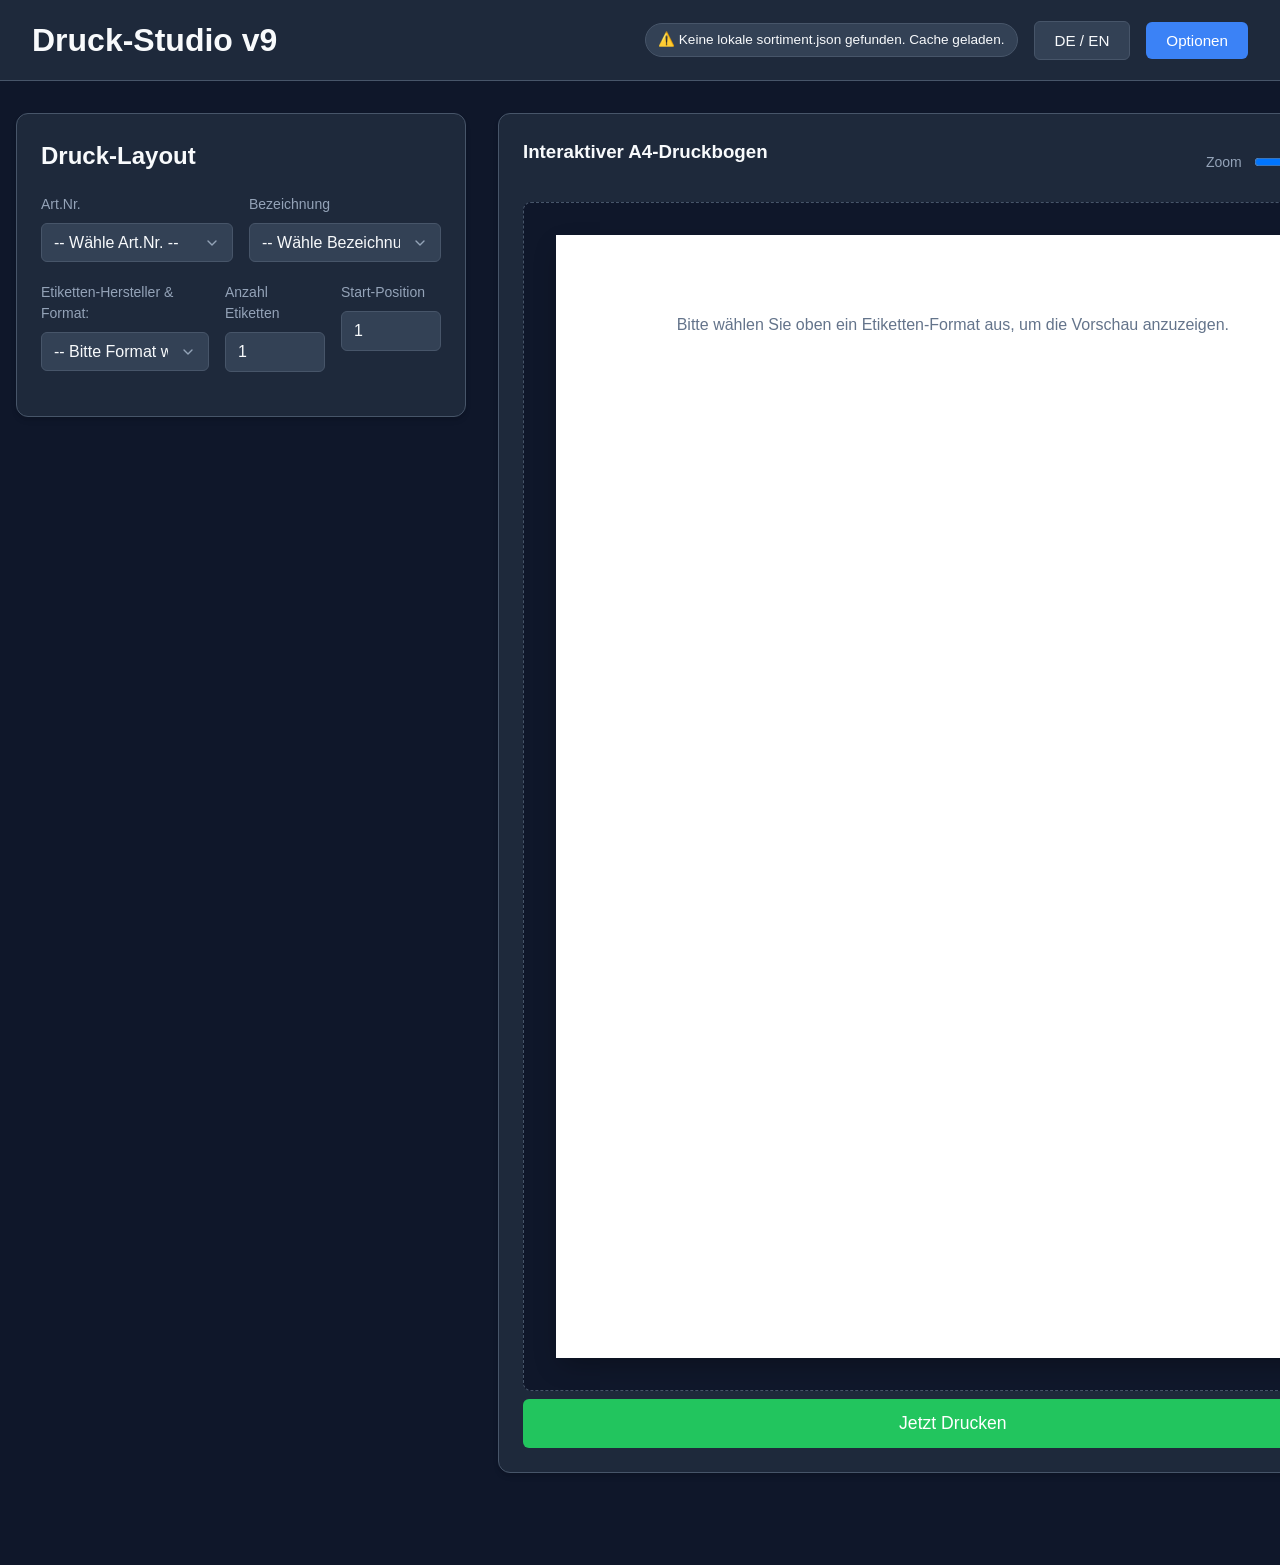
==== index.html @ b7577276 "feat: update API endpoint comments for clarity and adjust product URL construction" ====
<!DOCTYPE html>
<html lang="de">
<head>
    <meta charset="UTF-8">
    <meta name="viewport" content="width=device-width, initial-scale=1.0">
    <title data-i18n="studioV9"></title>
    <link rel="stylesheet" href="styles.css">
    <link rel="manifest" href="manifest.json">
    <meta name="theme-color" content="#1e293b">
    <link rel="icon" type="image/png" sizes="192x192" href="images/web-app-manifest-192x192.png">
    <link rel="apple-touch-icon" href="images/apple-touch-icon.png">
</head>
<body>

    <header class="app-header">
        <div class="header-container">
            <h1 data-i18n="studioV9"></h1>
            <div class="header-actions">
                <span id="network-status-badge" class="status-badge">⏳ Verbinde...</span>
                <button id="language-toggle" class="btn-secondary">DE / EN</button>
                <button id="btn-options-modal" class="btn-primary" data-i18n="options">Optionen</button>
            </div>
        </div>
    </header>

    <main class="workspace-container">
        
        <section class="selection-panel card">
            <h2 data-i18n="printLayout">Druck-Layout</h2>
            <div class="form-group-row">
                <div class="form-group">
                    <label for="select-artnr" data-i18n="artNr">Art.Nr.</label>
                    <select id="select-artnr" class="form-control">
                        <option data-i18n="netLoading">⏳ Verbinde...</option>
                    </select>
                </div>
                <div class="form-group">
                    <label for="select-bezeichnung" data-i18n="bezeichnung">Bezeichnung</label>
                    <select id="select-bezeichnung" class="form-control">
                        <option data-i18n="netLoading">⏳ Verbinde...</option>
                    </select>
                </div>
            </div>
            
            <div class="form-group-row adjustments">
                <div class="form-group">
                    <label for="select-format" data-i18n="lblFormat">Etiketten-Hersteller & Format:</label>
                    <select id="select-format" class="form-control">
                        <option value="" data-i18n="selectFormatPrompt">-- Bitte Format wählen --</option>
                        <option value="4473">HERMA 4473 (70 x 36 mm)</option>
                        <option value="4428">HERMA 4428 (105 x 68 mm)</option>
                        <option value="4276">HERMA 4276 (99,1 x 42,3 mm)</option>
                        <option value="5077">HERMA 5077 (99,1 x 67,7 mm)</option>
                        <option value="4459">HERMA 4459 (70 x 16,9 mm)</option>
                        <option value="4456">HERMA 4456 (70 x 29,7 mm)</option>
                        <option value="8645">HERMA 8645 (105 x 74 mm)</option>
                    </select>
                </div>
                <div class="form-group compact">
                    <label for="input-count" data-i18n="lblCount">Anzahl Etiketten</label>
                    <input type="number" id="input-count" class="form-control" value="1" min="1">
                </div>
                <div class="form-group compact">
                    <label for="input-startpos" data-i18n="lblStartPos">Start-Position</label>
                    <input type="number" id="input-startpos" class="form-control" value="1" min="1">
                </div>
            </div>
        </section>

        <section class="preview-panel card">
            <div class="panel-header">
                <h3 data-i18n="modal2Title">Interaktiver A4-Druckbogen</h3>
                <div class="zoom-controls">
                    <span data-i18n="txtZoom">Zoom</span>
                    <input type="range" id="zoom-range" min="0.5" max="1.5" step="0.1" value="1">
                </div>
            </div>
            <div class="sheet-scroller">
                <div id="interactive-sheet-preview" class="a4-sheet-container"></div>
            </div>
            <button id="btn-print-trigger" class="btn-success btn-large" data-i18n="printNow">Jetzt Drucken</button>
        </section>
    </main>

    <div id="settings-modal" class="modal-overlay hidden">
        <div class="modal-content card animate-fade-in">
            <div class="modal-header">
                <h3 data-i18n="modal1Title">Druck- & Standorteinstellungen</h3>
                <button class="modal-close-trigger">&times;</button>
            </div>
            <div class="modal-body">
                
                <div class="tab-navigation">
                    <button class="tab-btn active" data-target="tab-worker" data-i18n="tabSelect">LAVU Service-Worker</button>
                    <button class="tab-btn" data-target="tab-database" data-i18n="tabManage">Datenbank verwalten</button>
                </div>

                <div id="tab-worker" class="tab-content-panel active">
                    <div class="form-group">
                        <label for="input-location-api" data-i18n="lblLocationsUrl">Locations API:</label>
                        <div class="input-append">
                            <input type="url" id="input-location-api" class="form-control" placeholder="https://...">
                            <button id="btn-update-locations" class="btn-primary" data-i18n="btnUpdateLocations">Aktualisieren</button>
                        </div>
                    </div>
                    <div class="form-group">
                        <label for="input-sortiment-api" data-i18n="lblUrl">Sortiment API:</label>
                        <div class="input-append">
                            <input type="url" id="input-sortiment-api" class="form-control" placeholder="https://...">
                            <button id="btn-update-sortiment" class="btn-primary" data-i18n="btnUpdate">Aktualisieren</button>
                        </div>
                    </div>
                </div>

                <div id="tab-database" class="tab-content-panel">
                    <div class="form-group-row">
                        <div class="form-group compact">
                            <label for="db-input-artnr" data-i18n="artNr">Art.Nr.:</label>
                            <input type="text" id="db-input-artnr" class="form-control">
                        </div>
                        <div class="form-group">
                            <label for="db-input-bez" data-i18n="lblDbBez">Bezeichnung:</label>
                            <input type="text" id="db-input-bez" class="form-control">
                        </div>
                        <div class="form-group compact">
                            <label for="db-input-suffix" data-i18n="lblDbSuffix">Gebinde / Suffix:</label>
                            <input type="text" id="db-input-suffix" class="form-control">
                        </div>
                    </div>
                    <div class="modal-action-row">
                        <button id="btn-db-save" class="btn-success" data-i18n="btnSave">💾 Ändern</button>
                        <button id="btn-db-add" class="btn-primary" data-i18n="btnAddNew">➕ Neu hinzufügen</button>
                    </div>
                    <hr class="divider">
                    <button id="btn-download-database" class="btn-secondary btn-full" data-i18n="btnDownloadJson">📥 Aktuelle Datenbank als JSON herunterladen</button>
                </div>

            </div>
            <div class="modal-footer">
                <button id="btn-settings-save-default" class="btn-secondary" data-i18n="btnSaveDefault">Standard sichern</button>
                <button id="btn-settings-done" class="btn-success modal-close-trigger" data-i18n="btnDone">Fertig</button>
            </div>
        </div>
    </div>

    <div id="pwa-install-banner" class="pwa-banner hidden">
        <div class="banner-text">
            <strong data-i18n="txtPwaTitle">Als App installieren</strong>
            <span data-i18n="txtPwaSub">Schnellerer Zugriff & Offline-Nutzung</span>
        </div>
        <button id="btn-pwa-install-trigger" class="btn-primary compact" data-i18n="btnPwaInstall">Installieren</button>
    </div>

    <script>
        if ('serviceWorker' in navigator) {
            window.addEventListener('load', () => {
                navigator.serviceWorker.register('sw.js')
                    .then(reg => console.log('ServiceWorker registered:', reg.scope))
                    .catch(err => console.warn('ServiceWorker error:', err));
            });
        }
    </script>
    <!-- 🔥 Cache-busting query string added to force reload -->
    <script src="scripts/script.js?v=20250720"></script>
</body>
</html>
---- styles.css ----
/* ==========================================================================
   LAVU OÖ - Label Studio v9
   Core Application Stylesheet & Print Layout Engine
   ========================================================================== */

/* --- Color System & Design Tokens --- */
:root {
    --bg-primary: #0f172a;
    --bg-secondary: #1e293b;
    --bg-card: #334155;
    --text-main: #f8fafc;
    --text-muted: #94a3b8;
    --accent-primary: #3b82f6;
    --accent-hover: #2563eb;
    --success-green: #22c55e;
    --success-hover: #16a34a;
    --warning-amber: #f59e0b;
    --border-color: #475569;
    --font-stack: -apple-system, BlinkMacSystemFont, "Segoe UI", Roboto, Helvetica, Arial, sans-serif;
}

/* --- Base Framework Resets --- */
* {
    box-sizing: border-box;
    margin: 0;
    padding: 0;
}

body {
    background-color: var(--bg-primary);
    color: var(--text-main);
    font-family: var(--font-stack);
    line-height: 1.5;
    padding-bottom: 60px; /* Space for the PWA Installer Banner */
}

/* --- Layout Architecture --- */
.app-header {
    background-color: var(--bg-secondary);
    border-bottom: 1px solid var(--border-color);
    padding: 1rem 2rem;
    position: sticky;
    top: 0;
    z-index: 100;
}

.header-container {
    max-width: 1400px;
    margin: 0 auto;
    display: flex;
    justify-content: space-between;
    align-items: center;
}

.header-actions {
    display: flex;
    align-items: center;
    gap: 1rem;
}

.workspace-container {
    max-width: 1400px;
    margin: 2rem auto;
    padding: 0 1rem;
    display: flex;
    flex-direction: column;
    gap: 2rem;
}

@media (min-width: 1024px) {
    .workspace-container {
        display: grid;
        grid-template-columns: 450px 1fr;
        align-items: start;
    }
}

.workspace-container > #btn-print-trigger { 
    grid-column: 1 / -1; 
}

/* --- Card Components & Form Controls --- */
.card {
    background-color: var(--bg-secondary);
    border: 1px solid var(--border-color);
    border-radius: 0.75rem;
    padding: 1.5rem;
    box-shadow: 0 4px 6px -1px rgba(0, 0, 0, 0.1), 0 2px 4px -1px rgba(0, 0, 0, 0.06);
}

h2, h3 {
    margin-bottom: 1.25rem;
    font-weight: 600;
}

.form-group-row {
    display: flex;
    gap: 1rem;
    margin-bottom: 1.25rem;
}

.form-group {
    display: flex;
    flex-direction: column;
    flex: 1;
    gap: 0.5rem;
}

.form-group.compact {
    flex: 0 0 100px;
}

label {
    font-size: 0.875rem;
    color: var(--text-muted);
    font-weight: 500;
}

.form-control {
    background-color: var(--bg-card);
    border: 1px solid var(--border-color);
    color: var(--text-main);
    border-radius: 0.375rem;
    padding: 0.625rem 0.75rem;
    font-size: 1rem;
    outline: none;
    transition: border-color 0.15s ease;
    width: 100%;
}

.form-control:focus {
    border-color: var(--accent-primary);
}

/* Custom Select Dropdown List Formatting Overrides */
select.form-control {
    appearance: none;
    -webkit-appearance: none;
    -moz-appearance: none;
    background-image: url("data:image/svg+xml;charset=UTF-8,%3csvg xmlns='http://www.w3.org/2000/svg' viewBox='0 0 24 24' fill='none' stroke='%2394a3b8' stroke-width='2' stroke-linecap='round' stroke-linejoin='round'%3e%3cpolyline points='6 9 12 15 18 9'%3e%3c/polyline%3e%3c/svg%3e");
    background-repeat: no-repeat;
    background-position: right 0.75rem center;
    background-size: 1rem;
    padding-right: 2.5rem;
    cursor: pointer;
}

select.form-control option {
    background-color: #1e293b;
    color: #f8fafc;
    padding: 0.5rem;
}

.input-append {
    display: flex;
    gap: 0.5rem;
}

/* --- UI Buttons & Diagnostics Badges --- */
.btn-primary, .btn-secondary, .btn-success {
    border: none;
    border-radius: 0.375rem;
    padding: 0.625rem 1.25rem;
    font-size: 0.95rem;
    font-weight: 500;
    cursor: pointer;
    transition: background-color 0.15s ease;
    white-space: nowrap;
}

.btn-primary { background-color: var(--accent-primary); color: white; }
.btn-primary:hover { background-color: var(--accent-hover); }

.btn-secondary { background-color: var(--bg-card); color: var(--text-main); border: 1px solid var(--border-color); }
.btn-secondary:hover { background-color: var(--border-color); }

.btn-success { background-color: var(--success-green); color: white; }
.btn-success:hover { background-color: var(--success-hover); }

.btn-large {
    width: 100%;
    padding: 0.875rem;
    font-size: 1.1rem;
    margin-top: 0.5rem;
}

.btn-full {
    width: 100%;
}

.status-badge {
    background-color: var(--bg-card);
    border: 1px solid var(--border-color);
    padding: 0.375rem 0.75rem;
    border-radius: 2rem;
    font-size: 0.85rem;
    font-weight: 500;
}

/* --- Interactive Print Sheet Preview Controls --- */
.panel-header {
    display: flex;
    justify-content: space-between;
    align-items: center;
    margin-bottom: 1rem;
}

.zoom-controls {
    display: flex;
    align-items: center;
    gap: 0.75rem;
    font-size: 0.875rem;
    color: var(--text-muted);
}

.sheet-scroller {
    overflow: auto;
    background-color: var(--bg-primary);
    border-radius: 0.5rem;
    padding: 2rem;
    display: flex;
    justify-content: center;
    align-items: start;
    min-height: 600px;
    border: 1px dashed var(--border-color);
}

/* --- Interactive Virtual Representation Grid Mapping --- */
.a4-sheet-container {
    background-color: white;
    color: #334155;
    box-shadow: 0 10px 25px -5px rgba(0, 0, 0, 0.3);
    transform-origin: top center;
    transition: transform 0.2s ease-out;
    width: 210mm;
    height: 297mm;
    padding: 10mm;
    display: grid;
    gap: 2mm;
    box-sizing: border-box;
}

/* Base interactive cell container properties */
.label-grid-cell {
    border: 1px dashed #475569;
    border-radius: 6px;
    display: flex;
    flex-direction: column;
    align-items: center;
    justify-content: center;
    font-size: 0.8rem;
    padding: 0.5rem;
    text-align: center;
    cursor: pointer;
    transition: all 0.15s cubic-bezier(0.4, 0, 0.2, 1);
    user-select: none;
    font-weight: 500;
    page-break-inside: avoid;
    break-inside: avoid;
}

/* STATE #1: Unselected / Skipped Exclusions (Vibrant Red) */
.label-grid-cell.state-neutral {
    background-color: #ee1111 !important;
    border-color: #b91c1c !important;
    color: #ffffff !important;
}
.label-grid-cell.state-neutral:hover {
    background-color: #dc2626 !important;
}

/* STATE #2: Active Print Zone Target Default / Ready (Slate Grey) */
.label-grid-cell.state-selected {
    background-color: #334155 !important;
    border-color: #475569 !important;
    color: #f8fafc !important;
}

/* STATE #3: Active Print Zone With Chosen Article (Emerald Green) */
.label-grid-cell.state-selected.has-article {
    background-color: #059669 !important;
    border-color: #10b981 !important;
    color: #ffffff !important;
    box-shadow: inset 0 0 0 1px rgba(255, 255, 255, 0.1);
}
.label-grid-cell.state-selected.has-article:hover {
    background-color: #047857 !important;
}
.label-grid-cell.state-selected .cell-desc {
    font-size: 0.7rem;
    opacity: 0.9;
}

/* --- Modals Config System Overlays --- */
.modal-overlay {
    position: fixed;
    top: 0; left: 0; right: 0; bottom: 0;
    background-color: rgba(15, 23, 42, 0.75);
    backdrop-filter: blur(4px);
    display: flex;
    justify-content: center;
    align-items: center;
    z-index: 1000;
    transition: opacity 0.2s ease;
}

.modal-overlay.hidden {
    display: none !important;
}

.modal-content {
    width: 90%;
    max-width: 600px;
    border-radius: 0.75rem;
    max-height: 90vh;
    overflow-y: auto;
    background-color: var(--bg-secondary);
    border: 1px solid var(--border-color);
    padding: 1.5rem;
}

.modal-header {
    display: flex;
    justify-content: space-between;
    align-items: center;
    margin-bottom: 1.5rem;
    border-bottom: 1px solid var(--border-color);
    padding-bottom: 1rem;
}

.modal-footer {
    display: flex;
    justify-content: flex-end;
    align-items: center;
    border-top: 1px solid var(--border-color);
    padding-top: 1rem;
    margin-top: 1.5rem;
}

.modal-close-trigger {
    background: none;
    border: none;
    color: var(--text-muted);
    font-size: 1.5rem;
    cursor: pointer;
}

.modal-close-trigger:hover {
    color: var(--text-main);
}

.tab-navigation {
    display: flex;
    border-bottom: 2px solid var(--border-color);
    margin-bottom: 1.5rem;
    gap: 0.5rem;
}

.tab-btn {
    background: none;
    border: none;
    color: var(--text-muted);
    padding: 0.5rem 1rem;
    font-size: 0.95rem;
    cursor: pointer;
    border-bottom: 2px solid transparent;
    margin-bottom: -2px;
}

.tab-btn.active {
    color: var(--accent-primary);
    border-bottom-color: var(--accent-primary);
    font-weight: 500;
}

.tab-content-panel {
    display: none;
}

.tab-content-panel.active {
    display: block;
}

.divider {
    border: 0;
    height: 1px;
    background: var(--border-color);
    margin: 1.5rem 0;
}

.modal-action-row {
    display: flex;
    justify-content: flex-end;
    gap: 1rem;
    margin-top: 1rem;
}

/* --- PWA System Application Utility Banners --- */
.pwa-banner {
    position: fixed;
    bottom: 1rem;
    left: 50%;
    transform: translateX(-50%);
    background-color: var(--bg-secondary);
    border: 1px solid var(--accent-primary);
    border-radius: 0.5rem;
    padding: 0.75rem 1.25rem;
    display: flex;
    align-items: center;
    justify-content: space-between;
    gap: 2rem;
    width: 90%;
    max-width: 500px;
    box-shadow: 0 10px 15px -3px rgba(0, 0, 0, 0.3);
    z-index: 999;
}

.pwa-banner.hidden {
    display: none !important;
}

.banner-text {
    display: flex;
    flex-direction: column;
}

.banner-text strong {
    font-size: 0.95rem;
}

.banner-text span {
    font-size: 0.8rem;
    color: var(--text-muted);
}

/* Helper Display states */
.hidden {
    display: none !important;
}

/* --- Animation Utilities --- */
.animate-fade-in {
    animation: fadeIn 0.2s cubic-bezier(0.16, 1, 0.3, 1);
}

@keyframes fadeIn {
    from { opacity: 0; transform: scale(0.96); }
    to { opacity: 1; transform: scale(1); }
}

/* ==========================================================================
   Print Overrides (Calculations Engine Context Mapping for A4 Outputs)
   ========================================================================== */
@media print {
    /* 1. Force strict A4 physical margins and eliminate browser headers/footers */
    @page {
        size: A4 portrait;
        margin: 0 !important;
    }

    /* 2. Hide all non-printable UI components entirely */
    .app-header, .selection-panel, .panel-header, .modal-overlay, 
    .pwa-banner, .zoom-controls, #btn-print-trigger, #controls {
        display: none !important;
    }
    
    /* 3. Reset structural containers to eliminate offsets, margins, and flex/grid alignment */
    html, body {
        background-color: white !important;
        color: #000000 !important;
        padding: 0 !important;
        margin: 0 !important;
        width: 210mm !important;
        height: 297mm !important;
        display: block !important;
        overflow: hidden !important;
    }
    
    /* 4. Strip layout wrappers so the sheet prints starting from the absolute top-left (0,0) */
    .workspace-container, .preview-panel, .sheet-scroller {
        display: block !important;
        position: static !important;
        margin: 0 !important;
        padding: 0 !important;
        border: none !important;
        background: transparent !important;
        width: 210mm !important;
        height: 297mm !important;
        box-shadow: none !important;
    }

    /* 5. Clean up sheet presentation bounds, eliminating screen drop-shadows */
    .a4-sheet-container {
        transform: none !important;
        box-shadow: none !important;
        margin: 0 !important;
        position: absolute !important;
        top: 0 !important;
        left: 0 !important;
        width: 210mm !important;
        height: 297mm !important;
        page-break-inside: avoid !important;
        page-break-after: avoid !important;
        padding: 10mm !important;
    }

    /* 6. Clean high-contrast borders for printing labels */
    .label-grid-cell {
        border: 1px solid #cbd5e1 !important;
        background-color: transparent !important;
        color: #000000 !important;
        page-break-inside: avoid !important;
        break-inside: avoid !important;
    }

    .label-grid-cell.state-neutral {
        background: transparent !important;
        color: transparent !important;
        border: none !important;
    }
}
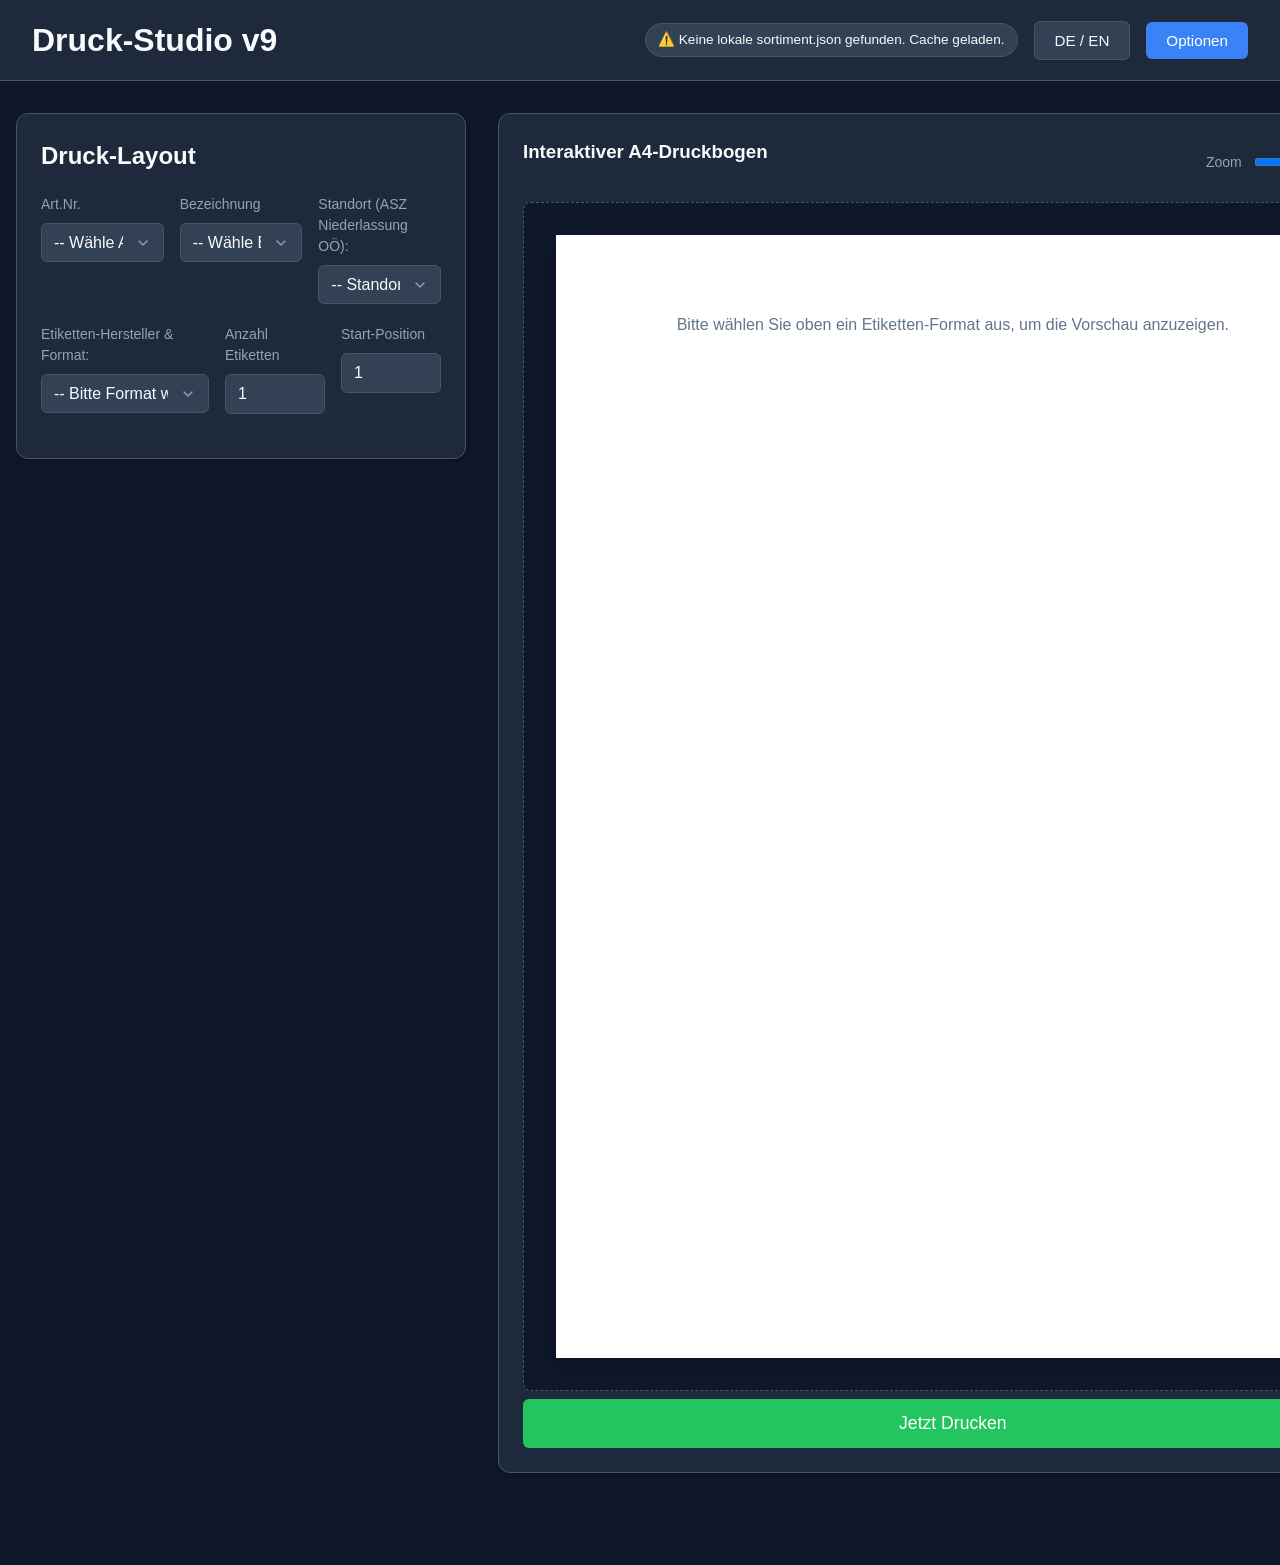
==== commit 997500c8: "feat: add location dropdown and implement fallback logic for locations data" ====
--- a/index.html
+++ b/index.html
@@ -38,6 +38,13 @@
                     <label for="select-bezeichnung" data-i18n="bezeichnung">Bezeichnung</label>
                     <select id="select-bezeichnung" class="form-control">
                         <option data-i18n="netLoading">⏳ Verbinde...</option>
+                    </select>
+                </div>
+                <!-- NEW: Location dropdown -->
+                <div class="form-group">
+                    <label for="select-location" data-i18n="lblLocation">Standort</label>
+                    <select id="select-location" class="form-control">
+                        <option value="">-- Standort wählen --</option>
                     </select>
                 </div>
             </div>
@@ -160,7 +167,7 @@
             });
         }
     </script>
-    <!-- 🔥 Cache-busting query string added to force reload -->
+    <!-- Cache-busting query string -->
     <script src="scripts/script.js?v=20250720"></script>
 </body>
 </html>
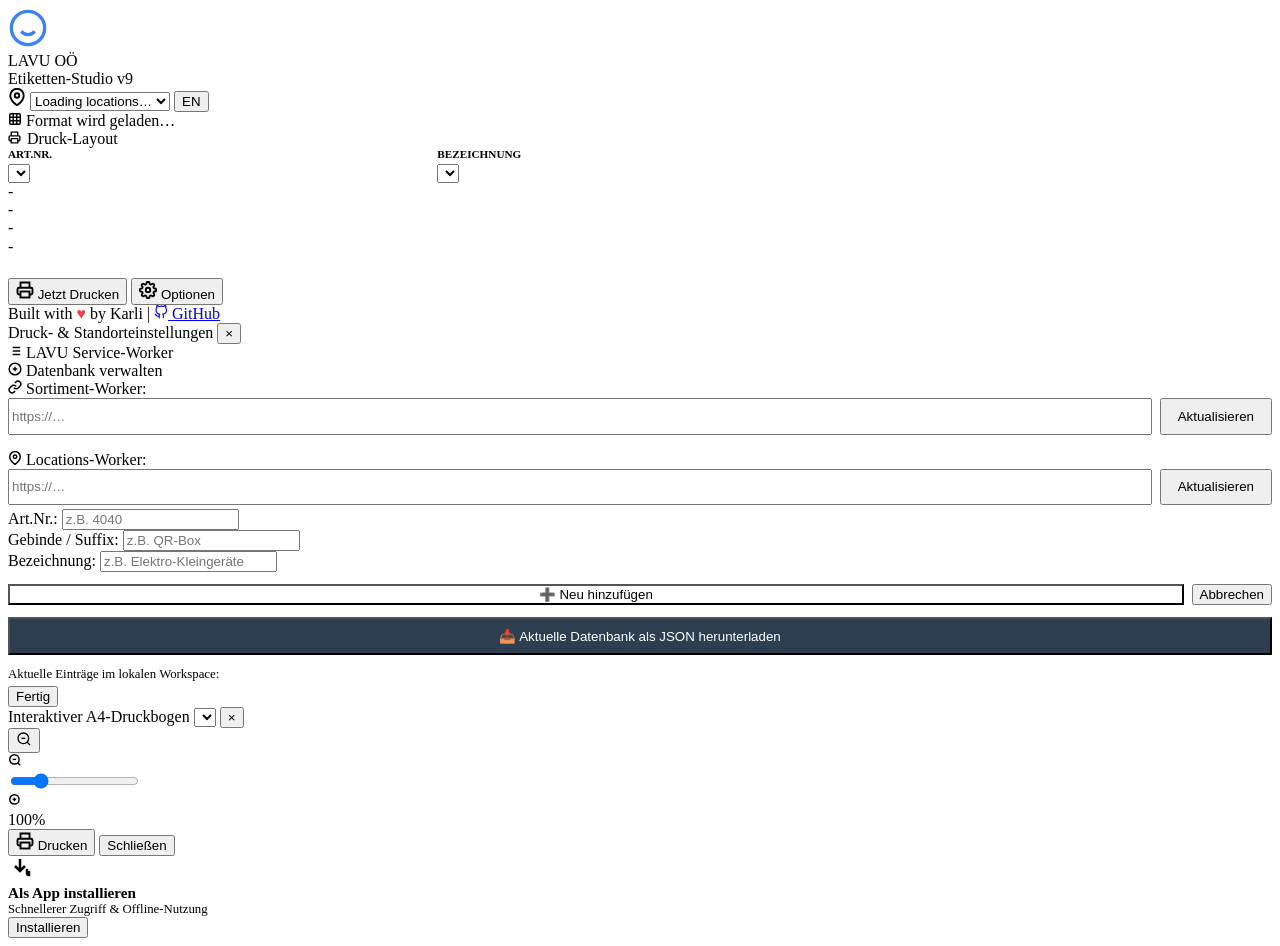
==== commit 492f144d: "feat: update index.html with new layout structure and improved accessibility features" ====
--- a/index.html
+++ b/index.html
@@ -1,173 +1,336 @@
 <!DOCTYPE html>
 <html lang="de">
 <head>
-    <meta charset="UTF-8">
-    <meta name="viewport" content="width=device-width, initial-scale=1.0">
-    <title data-i18n="studioV9"></title>
-    <link rel="stylesheet" href="styles.css">
-    <link rel="manifest" href="manifest.json">
-    <meta name="theme-color" content="#1e293b">
-    <link rel="icon" type="image/png" sizes="192x192" href="images/web-app-manifest-192x192.png">
-    <link rel="apple-touch-icon" href="images/apple-touch-icon.png">
+    <meta charset="UTF-8" />
+    <meta name="viewport" content="width=device-width, initial-scale=1.0" />
+    <meta name="theme-color" content="#0f172a" />
+    <title>LAVU OÖ - Label Studio v9</title>
+    <base href="/label-studio/">
+    <link rel="stylesheet" href="assets/css/styles.css" />
+    <link class="icon" type="image/svg+xml" href="assets/icons/favicon.svg" />
+    <link rel="manifest" href="manifest.json" />
+    <link rel="canonical" href="https://lavu-ooe.github.io/label-studio/">
 </head>
 <body>
 
-    <header class="app-header">
-        <div class="header-container">
-            <h1 data-i18n="studioV9"></h1>
-            <div class="header-actions">
-                <span id="network-status-badge" class="status-badge">⏳ Verbinde...</span>
-                <button id="language-toggle" class="btn-secondary">DE / EN</button>
-                <button id="btn-options-modal" class="btn-primary" data-i18n="options">Optionen</button>
-            </div>
-        </div>
-    </header>
-
-    <main class="workspace-container">
-        
-        <section class="selection-panel card">
-            <h2 data-i18n="printLayout">Druck-Layout</h2>
-            <div class="form-group-row">
-                <div class="form-group">
-                    <label for="select-artnr" data-i18n="artNr">Art.Nr.</label>
-                    <select id="select-artnr" class="form-control">
-                        <option data-i18n="netLoading">⏳ Verbinde...</option>
-                    </select>
-                </div>
-                <div class="form-group">
-                    <label for="select-bezeichnung" data-i18n="bezeichnung">Bezeichnung</label>
-                    <select id="select-bezeichnung" class="form-control">
-                        <option data-i18n="netLoading">⏳ Verbinde...</option>
-                    </select>
-                </div>
-                <!-- NEW: Location dropdown -->
-                <div class="form-group">
-                    <label for="select-location" data-i18n="lblLocation">Standort</label>
-                    <select id="select-location" class="form-control">
-                        <option value="">-- Standort wählen --</option>
-                    </select>
-                </div>
-            </div>
-            
-            <div class="form-group-row adjustments">
-                <div class="form-group">
-                    <label for="select-format" data-i18n="lblFormat">Etiketten-Hersteller & Format:</label>
-                    <select id="select-format" class="form-control">
-                        <option value="" data-i18n="selectFormatPrompt">-- Bitte Format wählen --</option>
-                        <option value="4473">HERMA 4473 (70 x 36 mm)</option>
-                        <option value="4428">HERMA 4428 (105 x 68 mm)</option>
-                        <option value="4276">HERMA 4276 (99,1 x 42,3 mm)</option>
-                        <option value="5077">HERMA 5077 (99,1 x 67,7 mm)</option>
-                        <option value="4459">HERMA 4459 (70 x 16,9 mm)</option>
-                        <option value="4456">HERMA 4456 (70 x 29,7 mm)</option>
-                        <option value="8645">HERMA 8645 (105 x 74 mm)</option>
-                    </select>
-                </div>
-                <div class="form-group compact">
-                    <label for="input-count" data-i18n="lblCount">Anzahl Etiketten</label>
-                    <input type="number" id="input-count" class="form-control" value="1" min="1">
-                </div>
-                <div class="form-group compact">
-                    <label for="input-startpos" data-i18n="lblStartPos">Start-Position</label>
-                    <input type="number" id="input-startpos" class="form-control" value="1" min="1">
-                </div>
-            </div>
-        </section>
-
-        <section class="preview-panel card">
-            <div class="panel-header">
-                <h3 data-i18n="modal2Title">Interaktiver A4-Druckbogen</h3>
-                <div class="zoom-controls">
-                    <span data-i18n="txtZoom">Zoom</span>
-                    <input type="range" id="zoom-range" min="0.5" max="1.5" step="0.1" value="1">
-                </div>
-            </div>
-            <div class="sheet-scroller">
-                <div id="interactive-sheet-preview" class="a4-sheet-container"></div>
-            </div>
-            <button id="btn-print-trigger" class="btn-success btn-large" data-i18n="printNow">Jetzt Drucken</button>
-        </section>
-    </main>
-
-    <div id="settings-modal" class="modal-overlay hidden">
-        <div class="modal-content card animate-fade-in">
-            <div class="modal-header">
-                <h3 data-i18n="modal1Title">Druck- & Standorteinstellungen</h3>
-                <button class="modal-close-trigger">&times;</button>
-            </div>
-            <div class="modal-body">
-                
-                <div class="tab-navigation">
-                    <button class="tab-btn active" data-target="tab-worker" data-i18n="tabSelect">LAVU Service-Worker</button>
-                    <button class="tab-btn" data-target="tab-database" data-i18n="tabManage">Datenbank verwalten</button>
-                </div>
-
-                <div id="tab-worker" class="tab-content-panel active">
-                    <div class="form-group">
-                        <label for="input-location-api" data-i18n="lblLocationsUrl">Locations API:</label>
-                        <div class="input-append">
-                            <input type="url" id="input-location-api" class="form-control" placeholder="https://...">
-                            <button id="btn-update-locations" class="btn-primary" data-i18n="btnUpdateLocations">Aktualisieren</button>
+    <!-- MAIN CARD -->
+    <div class="crd">
+
+        <!-- HEADER -->
+        <header class="hdr">
+            <div class="hdr-l">
+                <img src="assets/icons/logo.png" alt="LAVU Logo" class="lg"
+                onerror="this.src='data:image/svg+xml;utf8,<svg xmlns=\'http://www.w3.org/2000/svg\' width=\'40\' height=\'40\' viewBox=\'0 0 24 24\' fill=\'none\' stroke=\'%233b82f6\' stroke-width=\'2\'><circle cx=\'12\' cy=\'12\' r=\'10\'/><path d=\'M8 14s1.5 2 4 2 4-2 4-2\'/><line x1=\'9\' y1=\'9\' x2=\'9.01\' y2=\'9\'/><line x1=\'15\' y1=\'9\' x2=\'15.01\' y2=\'9\'/></svg>'">
+                <div>
+                    <div class="hdr-ttl">LAVU OÖ</div>
+                    <div class="hdr-sub" id="txt-studio-v9">Etiketten-Studio v9</div>
+                </div>
+            </div>
+            <div class="hdr-r">
+                <svg width="18" height="18" viewBox="0 0 24 24" fill="none" stroke="currentColor" stroke-width="2.5">
+                    <path d="M21 10c0 7-9 13-9 13s-9-6-9-13a9 9 0 0 1 18 0z" />
+                    <circle cx="12" cy="10" r="3" />
+                </svg>
+                <select id="s1" class="sel-hdr">
+                    <option value="" disabled selected>Loading locations…</option>
+                </select>
+                <button id="langToggleBtn" class="btn-lang-toggle" aria-label="Toggle language">EN</button>
+            </div>
+        </header>
+
+        <!-- MAIN BODY -->
+        <div class="db">
+
+            <!-- PREVIEW SIDE -->
+            <div class="ps-wrapper">
+                <div class="ps-ttl" id="fmt-overlay">
+                    <svg width="14" height="14" viewBox="0 0 24 24" fill="none" stroke="currentColor" stroke-width="2.5" stroke-linecap="round" stroke-linejoin="round"><rect x="3" y="3" width="18" height="18" rx="2" ry="2"/><line x1="9" y1="3" x2="9" y2="21"/><line x1="15" y1="3" x2="15" y2="21"/><line x1="3" y1="9" x2="21" y2="9"/><line x1="3" y1="15" x2="21" y2="15"/></svg>
+                    Format wird geladen…
+                </div>
+                <div class="ps" id="layout-title-attr" title="Klicken für vollständige A4-Großansicht">
+                    <div class="tw">
+                        <div class="sc" id="previewScaleContainer">
+                            <div class="psh" id="t1"></div>
                         </div>
-                    </div>
-                    <div class="form-group">
-                        <label for="input-sortiment-api" data-i18n="lblUrl">Sortiment API:</label>
-                        <div class="input-append">
-                            <input type="url" id="input-sortiment-api" class="form-control" placeholder="https://...">
-                            <button id="btn-update-sortiment" class="btn-primary" data-i18n="btnUpdate">Aktualisieren</button>
+                        <div class="to" id="txt-print-layout">
+                            <svg width="13" height="13" viewBox="0 0 24 24" fill="none" stroke="currentColor" stroke-width="2.5" stroke-linecap="round" stroke-linejoin="round" style="margin-right: 2px;">
+                                <path d="M6 9V2h12v7M6 18H4a2 2 0 0 1-2-2v-5a2 2 0 0 1 2-2h16a2 2 0 0 1 2 2v5a2 2 0 0 1-2 2h-2" />
+                                <rect x="6" y="14" width="12" height="8" />
+                            </svg>
+                            Druck-Layout
                         </div>
                     </div>
                 </div>
-
-                <div id="tab-database" class="tab-content-panel">
-                    <div class="form-group-row">
-                        <div class="form-group compact">
-                            <label for="db-input-artnr" data-i18n="artNr">Art.Nr.:</label>
-                            <input type="text" id="db-input-artnr" class="form-control">
+            </div>
+
+            <!-- INPUT PANEL -->
+            <div class="ip">
+                <div class="fps">
+                    <div style="display: grid; grid-template-columns: 1fr 2fr; gap: 12px; width: 100%;">
+                        <div>
+                            <span id="txt-art-nr" style="font-size:0.7rem; font-weight:700; color:var(--text-muted); text-transform:uppercase; display:block; margin-bottom:4px;">Art.Nr.</span>
+                            <select id="s2_art"></select>
                         </div>
-                        <div class="form-group">
-                            <label for="db-input-bez" data-i18n="lblDbBez">Bezeichnung:</label>
-                            <input type="text" id="db-input-bez" class="form-control">
+                        <div>
+                            <span id="txt-bezeichnung" style="font-size:0.7rem; font-weight:700; color:var(--text-muted); text-transform:uppercase; display:block; margin-bottom:4px;">Bezeichnung</span>
+                            <select id="s2_name"></select>
                         </div>
-                        <div class="form-group compact">
-                            <label for="db-input-suffix" data-i18n="lblDbSuffix">Gebinde / Suffix:</label>
-                            <input type="text" id="db-input-suffix" class="form-control">
-                        </div>
-                    </div>
-                    <div class="modal-action-row">
-                        <button id="btn-db-save" class="btn-success" data-i18n="btnSave">💾 Ändern</button>
-                        <button id="btn-db-add" class="btn-primary" data-i18n="btnAddNew">➕ Neu hinzufügen</button>
-                    </div>
-                    <hr class="divider">
-                    <button id="btn-download-database" class="btn-secondary btn-full" data-i18n="btnDownloadJson">📥 Aktuelle Datenbank als JSON herunterladen</button>
-                </div>
-
-            </div>
-            <div class="modal-footer">
-                <button id="btn-settings-save-default" class="btn-secondary" data-i18n="btnSaveDefault">Standard sichern</button>
-                <button id="btn-settings-done" class="btn-success modal-close-trigger" data-i18n="btnDone">Fertig</button>
-            </div>
-        </div>
-    </div>
-
-    <div id="pwa-install-banner" class="pwa-banner hidden">
-        <div class="banner-text">
-            <strong data-i18n="txtPwaTitle">Als App installieren</strong>
-            <span data-i18n="txtPwaSub">Schnellerer Zugriff & Offline-Nutzung</span>
-        </div>
-        <button id="btn-pwa-install-trigger" class="btn-primary compact" data-i18n="btnPwaInstall">Installieren</button>
-    </div>
-
-    <script>
-        if ('serviceWorker' in navigator) {
-            window.addEventListener('load', () => {
-                navigator.serviceWorker.register('sw.js')
-                    .then(reg => console.log('ServiceWorker registered:', reg.scope))
-                    .catch(err => console.warn('ServiceWorker error:', err));
-            });
-        }
-    </script>
-    <!-- Cache-busting query string -->
-    <script src="scripts/script.js?v=20250720"></script>
+                    </div>
+                </div>
+
+                <!-- sample label preview -->
+                <div class="sb">
+                    <div class="lbt" id="d0">-</div>
+                    <div class="lbm">
+                        <div class="lba" id="d2">-</div>
+                        <div class="lbs" id="d3">-</div>
+                    </div>
+                    <div class="lbt bbb-fake-fix" style="border-bottom:none; font-size:1px; height:1px; line-height:1px;"></div>
+                    <div class="lbb" id="d1">-</div>
+                    <div style="font-size:0.7rem; color:var(--text-muted); margin-top:6px; border-top:1px dashed var(--border); padding-top:4px; text-transform:uppercase; font-weight:600; letter-spacing:0.03em; visibility:hidden;" id="d4">-</div>
+                </div>
+
+                <!-- action buttons -->
+                <div class="ab">
+                    <button class="bp" id="btn-print-now">
+                        <svg width="18" height="18" viewBox="0 0 24 24" fill="none" stroke="currentColor" stroke-width="2.5">
+                            <polyline points="6 9 6 2 18 2 18 9" />
+                            <path d="M6 18H4a2 2 0 0 1-2-2v-5a2 2 0 0 1 2-2h16a2 2 0 0 1 2 2v5a2 2 0 0 1-2 2h-2" />
+                            <rect x="6" y="14" width="12" height="8" />
+                        </svg>
+                        Jetzt Drucken
+                    </button>
+                    <button class="bs" id="btn-options">
+                        <svg width="18" height="18" viewBox="0 0 24 24" fill="none" stroke="currentColor" stroke-width="2.5">
+                            <circle cx="12" cy="12" r="3" />
+                            <path d="M19.4 15a1.65 1.65 0 0 0 .33 1.82l.06.06a2 2 0 1 1-2.83 2.83l-.06-.06a1.65 1.65 0 0 0-1.82-.33 1.65 1.65 0 0 0-1 1.51V21a2 2 0 0 1-4 0v-.09A1.65 1.65 0 0 0 9 19.4a1.65 1.65 0 0 0-1.82.33l-.06.06a2 2 0 1 1-2.83-2.83l.06.06a1.65 1.65 0 0 0 .33-1.82 1.65 1.65 0 0 0-1.51-1H3a2 2 0 0 1 0-4h.09A1.65 1.65 0 0 0 4.6 9a1.65 1.65 0 0 0-.33-1.82l-.06-.06a2 2 0 1 1 2.83-2.83l.06.06a1.65 1.65 0 0 0 1.82.33H9a1.65 1.65 0 0 0 1-1.51V3a2 2 0 0 1 4 0v.09a1.65 1.65 0 0 0 1 1.51 1.65 1.65 0 0 0 1.82-.33l.06-.06a2 2 0 1 1 2.83 2.83l-.06.06a1.65 1.65 0 0 0-.33 1.82V9a1.65 1.65 0 0 0 1.51 1H21a2 2 0 0 1 0 4h-.09a1.65 1.65 0 0 0-1.51 1z" />
+                        </svg>
+                        Optionen
+                    </button>
+                </div>
+            </div>
+        </div>
+
+        <!-- FOOTER -->
+        <div class="ftr">
+            Built with <span style="color:#ef4444;">&hearts;</span> by Karli
+            <span style="color:var(--border);">|</span>
+            <a href="https://github.com/7pub" target="_blank">
+                <svg width="14" height="14" viewBox="0 0 24 24" fill="none" stroke="currentColor" stroke-width="2" stroke-linecap="round" stroke-linejoin="round">
+                    <path d="M9 19c-5 1.5-5-2.5-7-3m14 6v-3.87a3.37 3.37 0 0 0-.94-2.61c3.14-.35 6.44-1.54 6.44-7A5.44 5.44 0 0 0 20 4.77 5.07 5.07 0 0 0 19.91 1S18.73.65 16 2.48a13.38 13.38 0 0 0-7 0C6.27.65 5.09 1 5.09 1A5.07 5.07 0 0 0 5 4.77a5.44 5.44 0 0 0-1.5 3.78c0 5.42 3.3 6.61 6.44 7A3.37 3.37 0 0 0 9 18.13V22" />
+                </svg>
+                GitHub
+            </a>
+        </div>
+    </div>
+
+    <!-- ===== MODAL 1 – Settings ===== -->
+    <div id="m1" class="mb">
+        <div class="mc">
+            <div class="mh">
+                <span id="txt-modal1-title">Druck- & Standorteinstellungen</span>
+                <button class="bx" id="modal1CloseBtn" aria-label="Close modal">&times;</button>
+            </div>
+
+            <!-- hidden fields used by JS -->
+            <div class="fv" style="display:none;">
+                <label for="locationSelect" id="lbl-location">Standort</label>
+                <select id="locationSelect"></select>
+            </div>
+            <div class="fv" style="display:none;">
+                <label for="labelFormatSelect" id="lbl-format">Format</label>
+                <select id="labelFormatSelect"></select>
+            </div>
+            <div class="fg" style="display:none;">
+                <div class="fv">
+                    <label for="i2" id="lblCount">Anzahl Etiketten:</label>
+                    <input type="number" id="i2" value="21" min="1" />
+                </div>
+                <div class="fv">
+                    <label for="i3" id="lblStartPos">Start-Position:</label>
+                    <input type="number" id="i3" value="1" min="1" />
+                </div>
+            </div>
+
+            <!-- tabs -->
+            <div class="ms">
+                <div id="t2" class="mt a">
+                    <svg width="14" height="14" viewBox="0 0 24 24" fill="none" stroke="currentColor" stroke-width="2.5">
+                        <line x1="8" y1="6" x2="21" y2="6" />
+                        <line x1="8" y1="12" x2="21" y2="12" />
+                        <line x1="8" y1="18" x2="21" y2="18" />
+                        <line x1="3" y1="6" x2="3.01" y2="6" />
+                        <line x1="3" y1="12" x2="3.01" y2="12" />
+                        <line x1="3" y1="18" x2="3.01" y2="18" />
+                    </svg>
+                    <span id="txt-tab-select">LAVU Service-Worker</span>
+                </div>
+                <div id="t3" class="mt">
+                    <svg width="14" height="14" viewBox="0 0 24 24" fill="none" stroke="currentColor" stroke-width="2.5">
+                        <circle cx="12" cy="12" r="10" />
+                        <line x1="12" y1="8" x2="12" y2="16" />
+                        <line x1="8" y1="12" x2="16" y2="12" />
+                    </svg>
+                    <span id="txt-tab-manage">Datenbank verwalten</span>
+                </div>
+            </div>
+
+            <!-- tab: select -->
+            <div id="s3" class="fs a">
+                <div class="fv">
+                    <label for="i4" id="lbl-url">
+                        <svg width="14" height="14" viewBox="0 0 24 24" fill="none" stroke="currentColor" stroke-width="2.5">
+                            <path d="M10 13a5 5 0 0 0 7.54.54l3-3a5 5 0 0 0-7.07-7.07l-1.72 1.71" />
+                            <path d="M14 11a5 5 0 0 0-7.54-.54l-3 3a5 5 0 0 0 7.07 7.07l1.71-1.71" />
+                        </svg>
+                        Sortiment-Worker:
+                    </label>
+                    <div style="display:flex; gap:8px;">
+                        <input type="text" id="i4" placeholder="https://…" style="flex:1;" />
+                        <button class="bc bsd" style="padding:0.55rem 1rem;" id="btn-update">Aktualisieren</button>
+                    </div>
+                    <span id="n1" class="n1" style="font-size:0.75rem; font-weight:500; margin-top:4px; display:block;"></span>
+                </div>
+                <div class="fv" style="border-top:1px dashed var(--border); padding-top:0.75rem;">
+                    <label for="i8" id="lbl-locations-url">
+                        <svg width="14" height="14" viewBox="0 0 24 24" fill="none" stroke="currentColor" stroke-width="2.5">
+                            <path d="M21 10c0 7-9 13-9 13s-9-6-9-13a9 9 0 0 1 18 0z" />
+                            <circle cx="12" cy="10" r="3" />
+                        </svg>
+                        Locations-Worker:
+                    </label>
+                    <div style="display:flex; gap:8px;">
+                        <input type="text" id="i8" placeholder="https://…" style="flex:1;" />
+                        <button class="bc bsd" style="padding:0.55rem 1rem;" id="btn-update-locations">Aktualisieren</button>
+                    </div>
+                    <span id="n2" class="n2" style="font-size:0.75rem; font-weight:500; margin-top:4px; display:block;"></span>
+                </div>
+            </div>
+
+            <!-- tab: manage -->
+            <div id="s4" class="fs">
+                <div class="fg" style="margin-bottom:0.75rem;">
+                    <input type="hidden" id="e1" value="" />
+                    <div class="fv">
+                        <label for="c1">Art.Nr.:</label>
+                        <input type="text" id="c1" placeholder="z.B. 4040" />
+                    </div>
+                    <div class="fv">
+                        <label for="c2" id="lbl-db-suffix">Gebinde / Suffix:</label>
+                        <input type="text" id="c2" placeholder="z.B. QR-Box" />
+                    </div>
+                    <div class="fv fw">
+                        <label for="c3" id="lbl-db-bez">Bezeichnung:</label>
+                        <input type="text" id="c3" placeholder="z.B. Elektro-Kleingeräte" />
+                    </div>
+                </div>
+                <div style="display:flex; gap:8px; margin-bottom:0.75rem; flex-wrap:wrap;">
+                    <button id="b1" class="bc bsd" style="display:none; background:#e67e22;">💾 Ändern</button>
+                    <button class="bc bsd" style="background:var(--success); flex:1;" id="btn-add-new">➕ Neu hinzufügen</button>
+                    <button class="bc bcn" id="btn-cancel">Abbrechen</button>
+                </div>
+                <div style="margin-bottom:0.75rem;">
+                    <button class="bc" style="background:#2c3e50; color:#fff; width:100%; display:flex; align-items:center; justify-content:center; gap:8px; padding:0.6rem;" id="btn-download-json">
+                        📥 Aktuelle Datenbank als JSON herunterladen
+                    </button>
+                </div>
+                <label id="lbl-current-entries" style="font-size:0.8rem; font-weight:500; color:var(--text-muted); display:block; margin-bottom:4px;">Aktuelle Einträge im lokalen Workspace:</label>
+                <div id="c4"></div>
+            </div>
+
+            <div class="mf">
+                <button id="b2" class="bsd" style="display:none;">
+                    <svg width="16" height="16" viewBox="0 0 24 24" fill="none" stroke="currentColor" stroke-width="2.5">
+                        <path d="M19 21H5a2 2 0 0 1-2-2V5a2 2 0 0 1 2-2h11l5 5v11a2 2 0 0 1-2 2z" />
+                        <polyline points="17 21 17 13 7 13 7 21" />
+                        <polyline points="7 3 7 8 15 8" />
+                    </svg>
+                    <span id="btn-save-default">Standard sichern</span>
+                </button>
+                <button class="bcn" id="btn-done">Fertig</button>
+            </div>
+        </div>
+    </div>
+
+    <!-- ===== MODAL 2 – A4 Preview ===== -->
+    <div id="m2" class="mb">
+        <div class="mc mpc">
+            <div class="mh">
+                <span id="modalTitle">Interaktiver A4-Druckbogen</span>
+                <select id="modalLabelFormatSelect" class="sel-modal-hdr"></select>
+                <button class="bx" id="modal2CloseBtn" aria-label="Close modal">&times;</button>
+            </div>
+            <div class="mbs">
+                <!-- Zoom Toggle -->
+                <button id="zoomToggleBtn" class="zoom-toggle-btn" aria-label="Zoom ein-/ausblenden">
+                    <svg width="16" height="16" viewBox="0 0 24 24" fill="none" stroke="currentColor" stroke-width="2">
+                        <circle cx="11" cy="11" r="8" />
+                        <line x1="21" y1="21" x2="16.65" y2="16.65" />
+                        <line x1="8" y1="11" x2="14" y2="11" />
+                    </svg>
+                </button>
+
+                <div class="pc" id="p1">
+                    <div class="psh" id="mdl"></div>
+                </div>
+
+                <!-- Zoom Container -->
+                <div class="zoom-container" id="zoomContainer">
+                    <svg width="14" height="14" viewBox="0 0 24 24" fill="none" stroke="currentColor" stroke-width="2.5">
+                        <circle cx="11" cy="11" r="8" />
+                        <line x1="21" y1="21" x2="16.65" y2="16.65" />
+                        <line x1="8" y1="11" x2="14" y2="11" />
+                    </svg>
+                    <div class="zoom-slider-wrapper">
+                        <input type="range" id="zoomSlider" class="zoom-slider" min="50" max="300" value="100" />
+                    </div>
+                    <svg width="14" height="14" viewBox="0 0 24 24" fill="none" stroke="currentColor" stroke-width="2.5">
+                        <circle cx="11" cy="11" r="8" />
+                        <line x1="11" y1="8" x2="11" y2="14" />
+                        <line x1="8" y1="11" x2="14" y2="11" />
+                    </svg>
+                    <div class="zoom-label">
+                        <span id="zoomVal">100%</span>
+                    </div>
+                </div>
+            </div>
+            <div class="mf">
+                <button class="bp" id="btn-modal-print">
+                    <svg width="18" height="18" viewBox="0 0 24 24" fill="none" stroke="currentColor" stroke-width="2.5">
+                        <polyline points="6 9 6 2 18 2 18 9" />
+                        <path d="M6 18H4a2 2 0 0 1-2-2v-5a2 2 0 0 1 2-2h16a2 2 0 0 1 2 2v5a2 2 0 0 1-2 2h-2" />
+                        <rect x="6" y="14" width="12" height="8" />
+                    </svg>
+                    Drucken
+                </button>
+                <button class="bcn" id="btn-modal-close">Schließen</button>
+            </div>
+        </div>
+    </div>
+
+    <!-- ===== hidden print container ===== -->
+    <div id="hpc">
+        <div class="pc" id="d5"></div>
+    </div>
+
+    <!-- ===== PWA banner ===== -->
+    <div class="pwb" id="pwaBanner">
+        <div>
+            <div>
+                <svg width="24" height="24" viewBox="0 0 24 24" fill="none" stroke="currentColor" stroke-width="2.5">
+                    <path d="M21 15v4a2 2 0 0 1-2-2v-4" />
+                    <polyline points="7 10 12 15 17 10" />
+                    <line x1="12" y1="15" x2="12" y2="3" />
+                </svg>
+            </div>
+            <div>
+                <div style="font-weight:bold; font-size:0.95rem;" id="txt-pwa-title">Als App installieren</div>
+                <div style="font-size:0.8rem; color:var(--text-muted);" id="txt-pwa-sub">Schnellerer Zugriff &amp; Offline-Nutzung</div>
+            </div>
+        </div>
+        <button id="b3">Installieren</button>
+    </div>
+
+    <script src="assets/js/script.js"></script>
 </body>
 </html>
--- a/assets/css/styles.css
+++ b/assets/css/styles.css
@@ -0,0 +1,1037 @@
+* {
+    box-sizing: border-box;
+}
+body {
+    font-family: 'Segoe UI', -apple-system, BlinkMacSystemFont, Roboto, Helvetica, Arial, sans-serif;
+    background-color: #f4f7f9;
+    margin: 0;
+    padding: 20px;
+    color: #2c3e50;
+    display: flex;
+    flex-direction: column;
+    justify-content: flex-start;
+    align-items: center;
+    min-height: 100vh;
+}
+.crd {
+    background: #ffffff;
+    width: 100%;
+    max-width: 750px;
+    border-radius: 16px;
+    box-shadow: 0 10px 30px rgba(26, 75, 96, 0.08);
+    padding: 35px;
+    border: 1px solid #eef2f5;
+}
+.hdr {
+    display: flex;
+    justify-content: space-between;
+    align-items: center;
+    border-bottom: 2px solid #eef2f5;
+    padding-bottom: 20px;
+    margin-bottom: 30px;
+    flex-wrap: wrap;
+    gap: 15px;
+}
+.hdr-l {
+    display: flex;
+    align-items: center;
+    gap: 16px;
+}
+.lg {
+    width: 46px;
+    height: 46px;
+    border-radius: 50%;
+    object-fit: cover;
+    border: 2px solid #1a4b60;
+    box-shadow: 0 2px 8px rgba(26, 75, 96, 0.15);
+}
+.hdr-ttl {
+    color: #1a4b60;
+    font-size: 1.5rem;
+    font-weight: bold;
+    line-height: 1.1;
+}
+.hdr-sub {
+    font-size: 0.85rem;
+    color: #6cb4db;
+    font-weight: 600;
+    text-transform: uppercase;
+    letter-spacing: 0.6px;
+    margin-top: 3px;
+}
+.hdr-r {
+    color: #27ae60;
+    font-size: 1.1rem;
+    font-weight: bold;
+    display: flex;
+    align-items: center;
+    gap: 10px;
+    background: #e8f8f5;
+    padding: 4px 12px;
+    border-radius: 8px;
+    border-left: 4px solid #27ae60;
+    box-shadow: 0 2px 6px rgba(39, 174, 96, 0.04);
+    white-space: nowrap;
+}
+.sel-hdr {
+    background: transparent;
+    border: none;
+    color: #27ae60;
+    font-size: 1.1rem;
+    font-weight: bold;
+    font-family: inherit;
+    outline: none;
+    cursor: pointer;
+    padding: 4px 20px 4px 4px;
+    appearance: none;
+    -webkit-appearance: none;
+    -moz-appearance: none;
+    background-image: url("data:image/svg+xml;utf8,<svg xmlns='http://www.w3.org/2000/svg' width='14' height='14' viewBox='0 0 24 24' fill='none' stroke='%2327ae60' stroke-width='2.5' stroke-linecap='round' stroke-linejoin='round'><polyline points='6 9 12 15 18 9'></polyline></svg>");
+    background-repeat: no-repeat;
+    background-position: right center;
+    width: auto;
+}
+.sel-hdr:focus {
+    box-shadow: none;
+    background-color: transparent;
+}
+.btn-lang-toggle {
+    background: #27ae60;
+    color: white;
+    border: none;
+    padding: 3px 8px;
+    font-size: 0.8rem;
+    font-weight: bold;
+    border-radius: 4px;
+    cursor: pointer;
+    transition: all 0.2s ease;
+    box-shadow: 0 2px 4px rgba(39, 174, 96, 0.2);
+    display: inline-flex;
+    align-items: center;
+    justify-content: center;
+    height: auto;
+    width: auto;
+}
+.btn-lang-toggle:hover {
+    background: #219653;
+    transform: scale(1.05);
+}
+.db {
+    display: grid;
+    grid-template-columns: 240px 1fr;
+    gap: 35px;
+    align-items: start;
+    margin-bottom: 30px;
+}
+.ps-wrapper {
+    display: flex;
+    flex-direction: column;
+}
+.ps {
+    display: flex;
+    flex-direction: column;
+    align-items: center;
+    background: #f8fafc;
+    padding: 20px;
+    border-radius: 12px;
+    border: 1px dashed #cbd5e1;
+    width: 100%;
+}
+.ps-ttl {
+    font-size: clamp(0.6rem, 1.2vw, 0.8rem);
+    font-weight: 700;
+    color: #475569;
+    text-transform: uppercase;
+    letter-spacing: 0.5px;
+    margin-bottom: 6px;
+    display: flex;
+    align-items: center;
+    gap: 5px;
+    height: 16px;
+    white-space: nowrap;
+    overflow: hidden;
+    text-overflow: ellipsis;
+}
+.tw {
+    position: relative;
+    width: 168px;
+    height: 238px;
+    border: 1px solid #cbd5e1;
+    background: white;
+    border-radius: 8px;
+    overflow: hidden;
+    cursor: pointer;
+    box-shadow: 0 6px 16px rgba(0, 0, 0, 0.06);
+    transition: transform 0.25s cubic-bezier(0.4, 0, 0.2, 1), box-shadow 0.25s, border-color 0.25s;
+}
+.tw:hover {
+    transform: translateY(-4px) scale(1.02);
+    box-shadow: 0 12px 24px rgba(26, 75, 96, 0.15);
+    border-color: #1a4b60;
+}
+.sc {
+    transform: scale(0.20);
+    transform-origin: top left;
+    width: 210mm;
+    height: 297mm;
+    pointer-events: none;
+    will-change: transform;
+}
+.to {
+    position: absolute;
+    bottom: 0;
+    left: 0;
+    right: 0;
+    background: rgba(26, 75, 96, 0.9);
+    color: white;
+    font-size: 0.72rem;
+    font-weight: bold;
+    text-align: center;
+    padding: 8px 4px;
+    transition: background 0.2s;
+    backdrop-filter: blur(2px);
+    display: flex;
+    justify-content: center;
+    align-items: center;
+    gap: 4px;
+    white-space: nowrap;
+}
+.tw:hover .to {
+    background: rgba(39, 174, 96, 0.95);
+}
+.zoom-toggle-btn {
+    position: absolute;
+    left: 10px;
+    top: 50%;
+    transform: translateY(-50%);
+    background: rgba(255, 255, 255, 0.5);
+    border: 1px solid rgba(26, 75, 96, 0.15);
+    border-radius: 50%;
+    width: 34px;
+    height: 34px;
+    display: flex;
+    align-items: center;
+    justify-content: center;
+    cursor: pointer;
+    color: #1a4b60;
+    transition: all 0.2s ease;
+    z-index: 20;
+    backdrop-filter: blur(4px);
+    box-shadow: 0 2px 6px rgba(0, 0, 0, 0.04);
+}
+.zoom-toggle-btn:hover {
+    background: rgba(255, 255, 255, 0.9);
+    border-color: #1a4b60;
+    box-shadow: 0 4px 12px rgba(0, 0, 0, 0.08);
+}
+.zoom-toggle-btn svg {
+    stroke: #1a4b60;
+    width: 18px;
+    height: 18px;
+}
+.zoom-container {
+    display: none;
+    position: absolute;
+    left: 12px;
+    top: 50%;
+    transform: translateY(-50%);
+    flex-direction: column;
+    align-items: center;
+    gap: 10px;
+    background: rgba(255, 255, 255, 0.85);
+    padding: 12px 8px;
+    border-radius: 30px;
+    box-shadow: 0 4px 12px rgba(0, 0, 0, 0.08);
+    backdrop-filter: blur(4px);
+    z-index: 10;
+    width: 42px;
+}
+.zoom-container.visible {
+    display: flex;
+}
+.zoom-label {
+    font-size: 0.65rem;
+    font-weight: 800;
+    color: #1a4b60;
+    text-align: center;
+    white-space: nowrap;
+}
+.zoom-slider-wrapper {
+    display: flex;
+    flex-direction: column;
+    align-items: center;
+    gap: 8px;
+    height: 140px;
+}
+.zoom-slider {
+    -webkit-appearance: none;
+    appearance: none;
+    background: #cbd5e1;
+    border-radius: 3px;
+    outline: none;
+    cursor: pointer;
+    writing-mode: vertical-lr;
+    direction: rtl;
+    width: 6px;
+    height: 100%;
+    padding: 0;
+}
+.zoom-slider::-webkit-slider-thumb {
+    -webkit-appearance: none;
+    appearance: none;
+    width: 16px;
+    height: 16px;
+    border-radius: 50%;
+    background: #1a4b60;
+    cursor: pointer;
+    transition: background 0.15s;
+}
+.zoom-slider::-webkit-slider-thumb:hover {
+    background: #27ae60;
+}
+.zoom-slider::-moz-range-thumb {
+    width: 16px;
+    height: 16px;
+    border: none;
+    border-radius: 50%;
+    background: #1a4b60;
+    cursor: pointer;
+    transition: background 0.15s;
+}
+.zoom-slider::-moz-range-thumb:hover {
+    background: #27ae60;
+}
+#mdl .lb {
+    cursor: pointer !important;
+    transition: background-color 0.15s ease, border-color 0.15s ease;
+}
+#mdl .lb:hover {
+    background-color: #e8f8f5 !important;
+    border-color: #27ae60 !important;
+}
+#mdl .lb.e:hover {
+    background-color: #f1f5f9 !important;
+    border-color: #1a4b60 !important;
+}
+.ip {
+    display: flex;
+    flex-direction: column;
+    justify-content: flex-start;
+    height: 100%;
+    width: 100%;
+}
+.fps {
+    margin-bottom: 20px;
+    display: flex;
+    flex-direction: column;
+}
+.fps select {
+    padding: 12px 14px;
+    border: 2px solid #6cb4db;
+    border-radius: 8px;
+    font-size: 1rem;
+    font-weight: 600;
+    color: #1a4b60;
+    background-color: #fff;
+    box-shadow: 0 2px 8px rgba(108, 180, 219, 0.1);
+    transition: all 0.2s;
+    cursor: pointer;
+    width: 100%;
+    max-width: 100%;
+}
+.fps select:focus {
+    outline: none;
+    border-color: #1a4b60;
+    box-shadow: 0 0 0 3px rgba(26, 75, 60, 0.15);
+}
+.fps select optgroup {
+    font-weight: 800;
+    color: #1a4b60;
+    background: #e8f0f5;
+    padding: 4px 8px;
+    border-radius: 4px;
+    font-size: 1.1rem;
+}
+.fps select optgroup option {
+    font-weight: 400;
+    color: #2c3e50;
+    background: white;
+    padding: 6px 8px 6px 25px;
+}
+.fps select optgroup option::before {
+    content: "· ";
+    color: #6cb4db;
+    font-weight: 300;
+}
+.fps select optgroup option:hover {
+    background: #e8f8f5;
+}
+.sb {
+    background: #ffffff;
+    border: 1px solid #d8e2ec;
+    padding: 25px 30px;
+    border-radius: 16px;
+    margin-bottom: 25px;
+    width: 100%;
+    display: flex;
+    flex-direction: column;
+    justify-content: space-between;
+    min-height: 170px;
+    box-shadow: 0 4px 16px rgba(0, 0, 0, 0.03);
+}
+.si {
+    margin-bottom: 8px;
+    font-size: 1rem;
+    color: #334155;
+    word-break: break-word;
+}
+.si:last-child {
+    margin-bottom: 0;
+}
+.sl {
+    font-weight: 600;
+    color: #1a4b60;
+    width: 110px;
+    display: inline-block;
+    flex-shrink: 0;
+}
+.ab {
+    display: flex;
+    gap: 15px;
+    width: 100%;
+}
+button {
+    padding: 14px 28px;
+    font-size: 1rem;
+    font-weight: bold;
+    border: none;
+    border-radius: 8px;
+    cursor: pointer;
+    transition: all 0.2s ease;
+    display: flex;
+    align-items: center;
+    justify-content: center;
+    gap: 10px;
+}
+.bp {
+    background-color: #27ae60;
+    color: white;
+    flex: 2;
+    box-shadow: 0 4px 12px rgba(39, 174, 96, 0.2);
+}
+.bp:hover {
+    background-color: #219653;
+    transform: translateY(-1px);
+    box-shadow: 0 6px 16px rgba(39, 174, 96, 0.25);
+}
+.bs {
+    background-color: #1a4b60;
+    color: white;
+    flex: 1;
+    box-shadow: 0 4px 12px rgba(26, 75, 96, 0.15);
+}
+.bs:hover {
+    background-color: #113342;
+    transform: translateY(-1px);
+}
+.bc {
+    padding: 10px 16px;
+    font-size: 0.9rem;
+    font-weight: 600;
+    border-radius: 6px;
+    border: none;
+    cursor: pointer;
+    transition: background 0.2s;
+}
+.ftr {
+    margin-top: 5px;
+    font-size: 0.85rem;
+    color: #7f8c8d;
+    text-align: center;
+    font-weight: 100;
+    width: 100%;
+    max-width: 750px;
+}
+.ftr span {
+    color: #e74c3c;
+}
+.mb {
+    display: none;
+    position: fixed;
+    top: 0;
+    left: 0;
+    width: 100%;
+    height: 100%;
+    background: rgba(15, 34, 43, 0.55);
+    backdrop-filter: blur(5px);
+    z-index: 1000;
+    justify-content: center;
+    align-items: center;
+    animation: fdin 0.2s ease;
+    padding: 10px;
+}
+.mc {
+    background: white;
+    padding: 30px;
+    border-radius: 16px;
+    width: 100%;
+    max-width: 580px;
+    box-shadow: 0 20px 40px rgba(15, 34, 43, 0.2);
+    position: relative;
+    max-height: 95vh;
+    overflow-y: auto;
+}
+.mpc {
+    width: 100vw;
+    height: 100vh;
+    max-width: 100% !important;
+    max-height: 100% !important;
+    border-radius: 0 !important;
+    display: flex;
+    flex-direction: column;
+    padding: 20px 30px;
+    width: 100%;
+    overflow: hidden;
+}
+.mbs {
+    position: relative;
+    overflow: auto;
+    flex: 1;
+    padding: 25px;
+    background: #f1f5f9;
+    border-radius: 12px;
+    display: flex;
+    justify-content: center;
+    align-items: center;
+    box-shadow: inset 0 2px 10px rgba(0, 0, 0, 0.05);
+}
+.mh {
+    font-size: 1.35rem;
+    font-weight: bold;
+    color: #1a4b60;
+    margin-bottom: 20px;
+    border-bottom: 2px solid #f1f5f9;
+    padding-bottom: 12px;
+    display: flex;
+    justify-content: space-between;
+    align-items: center;
+    gap: 10px;
+}
+.bx {
+    background: transparent;
+    font-size: 1.8rem;
+    color: #94a3b8;
+    padding: 0;
+    cursor: pointer;
+    line-height: 1;
+}
+.bx:hover {
+    color: #ef4444;
+}
+.ms {
+    display: flex;
+    background: #f1f5f9;
+    padding: 4px;
+    border-radius: 8px;
+    margin-bottom: 20px;
+    border: 1px solid #e2e8f0;
+    flex-wrap: wrap;
+    gap: 4px;
+}
+.mt {
+    flex: 1;
+    min-width: 120px;
+    text-align: center;
+    padding: 10px 15px;
+    font-weight: bold;
+    font-size: 0.95rem;
+    cursor: pointer;
+    border-radius: 6px;
+    transition: all 0.2s ease;
+    color: #64748b;
+    display: flex;
+    align-items: center;
+    justify-content: center;
+    gap: 8px;
+}
+.mt.a {
+    background: #1a4b60;
+    color: white;
+    box-shadow: 0 2px 6px rgba(26, 75, 96, 0.15);
+}
+.fs {
+    display: none;
+    animation: fdin 0.25s ease;
+}
+.fs.a {
+    display: block;
+}
+@keyframes fdin {
+    from {
+        opacity: 0;
+        transform: translateY(4px);
+    }
+    to {
+        opacity: 1;
+        transform: translateY(0);
+    }
+}
+.fg {
+    display: grid;
+    grid-template-columns: repeat(2, 1fr);
+    gap: 16px;
+    margin-bottom: 20px;
+}
+.fv {
+    display: flex;
+    flex-direction: column;
+}
+.fv.fw {
+    grid-column: span 2;
+}
+label {
+    font-size: 0.8rem;
+    font-weight: 700;
+    margin-bottom: 6px;
+    color: #475569;
+    text-transform: uppercase;
+    letter-spacing: 0.5px;
+    display: flex;
+    align-items: center;
+    gap: 5px;
+}
+input,
+select {
+    padding: 11px 14px;
+    border: 1px solid #cbd5e1;
+    border-radius: 6px;
+    font-size: 0.95rem;
+    color: #334155;
+    background-color: #f8fafc;
+    transition: all 0.2s;
+    width: 100%;
+    max-width: 100%;
+}
+input:focus,
+select:focus {
+    outline: none;
+    border-color: #6cb4db;
+    background-color: #fff;
+    box-shadow: 0 0 0 3px rgba(108, 180, 219, 0.15);
+}
+.mf {
+    display: flex;
+    justify-content: flex-end;
+    gap: 12px;
+    margin-top: 20px;
+    border-top: 1px solid #f1f5f9;
+    padding-top: 15px;
+    flex-wrap: wrap;
+}
+.bsd {
+    background-color: #3498db;
+    color: white;
+}
+.bsd:hover {
+    background-color: #2980b9;
+}
+.bcn {
+    background-color: #f1f5f9;
+    color: #475569;
+}
+.bcn:hover {
+    background-color: #e2e8f0;
+}
+.cir {
+    display: flex;
+    justify-content: space-between;
+    align-items: center;
+    padding: 8px 10px;
+    border-bottom: 1px solid #e2e8f0;
+    font-size: 0.85rem;
+}
+.cir:last-child {
+    border-bottom: none;
+}
+.cii {
+    flex: 1;
+    white-space: nowrap;
+    overflow: hidden;
+    text-overflow: ellipsis;
+    padding-right: 10px;
+}
+.sel-modal-hdr {
+    font-size: 0.85rem;
+    font-weight: 600;
+    color: #1a4b60;
+    background-color: #f1f5f9;
+    border: 1px solid #cbd5e1;
+    border-radius: 6px;
+    padding: 4px 24px 4px 8px;
+    cursor: pointer;
+    outline: none;
+    appearance: none;
+    -webkit-appearance: none;
+    -moz-appearance: none;
+    background-image: url("data:image/svg+xml;utf8,<svg xmlns='http://www.w3.org/2000/svg' width='12' height='12' viewBox='0 0 24 24' fill='none' stroke='%231a4b60' stroke-width='2.5' stroke-linecap='round' stroke-linejoin='round'><polyline points='6 9 12 15 18 9'></polyline></svg>");
+    background-repeat: no-repeat;
+    background-position: calc(100% - 8px) center;
+    width: auto;
+    max-width: 260px;
+    text-overflow: ellipsis;
+    white-space: nowrap;
+}
+.sel-modal-hdr:focus {
+    border-color: #6cb4db;
+    box-shadow: 0 0 0 2px rgba(108, 180, 219, 0.15);
+}
+@media (max-width: 768px) {
+    body {
+        padding: 12px;
+    }
+    .crd {
+        padding: 20px;
+    }
+    .db {
+        grid-template-columns: 1fr;
+        gap: 25px;
+    }
+    .ps-wrapper {
+        order: -1;
+    }
+}
+@media (max-width: 520px) {
+    .hdr {
+        flex-direction: column;
+        align-items: flex-start;
+    }
+    .hdr-r {
+        width: 100%;
+        justify-content: center;
+    }
+    .ab {
+        flex-direction: column;
+    }
+    .fg {
+        grid-template-columns: 1fr;
+    }
+    .fv.fw {
+        grid-column: span 1;
+    }
+    .mc {
+        padding: 20px;
+    }
+    .mf button {
+        width: 100%;
+    }
+}
+.mpc {
+    max-width: 90vw;
+    width: 600px;
+    max-height: 95vh;
+    display: flex;
+    flex-direction: column;
+    padding: 20px 30px;
+}
+.mbs {
+    flex: 1;
+    padding: 25px;
+    background: #f1f5f9;
+    border-radius: 12px;
+    display: flex;
+    justify-content: center;
+    align-items: center;
+    box-shadow: inset 0 2px 10px rgba(0, 0, 0, 0.05);
+    container-type: inline-size;
+    position: relative;
+    overflow: auto;
+}
+.pc {
+    background: #ffffff;
+    width: 210mm;
+    height: 297mm;
+    box-shadow: 0 4px 25px rgba(0, 0, 0, 0.12);
+    box-sizing: border-box;
+    flex-shrink: 0;
+    position: absolute;
+    top: 50%;
+    left: 50%;
+    transform-origin: center center;
+}
+.psh {
+    width: 210mm;
+    height: 297mm;
+    box-sizing: border-box;
+    padding: 5mm 2mm 5mm 2mm;
+    display: grid;
+    gap: 0;
+    background: white;
+}
+@container (min-width: 794px) {
+    .pc {
+        transform: scale(1);
+    }
+}
+.lb {
+    width: 100%;
+    height: 100%;
+    box-sizing: border-box;
+    padding: 2.5mm 3.5mm;
+    border: 1px dashed #cbd5e1;
+    position: relative;
+    background: white;
+    overflow: hidden;
+    display: flex;
+    flex-direction: column;
+    justify-content: space-between;
+}
+.lbt {
+    font-size: 7pt;
+    font-weight: bold;
+    color: #4a5568;
+    text-transform: uppercase;
+    letter-spacing: 0.3px;
+    border-bottom: 0.8px solid #cbd5e1;
+    padding-bottom: 1mm;
+    white-space: nowrap;
+    overflow: hidden;
+    text-overflow: ellipsis;
+}
+.lbm {
+    display: flex;
+    align-items: center;
+    justify-content: space-between;
+    gap: 2mm;
+    flex: 1;
+    padding: 1mm 0;
+    overflow: hidden;
+}
+.lba {
+    font-size: 20pt;
+    font-weight: 900;
+    color: #000000;
+    font-family: 'Arial Black', Impact, sans-serif;
+    line-height: 1;
+    letter-spacing: -0.5px;
+}
+.lbs {
+    font-size: 10pt;
+    font-weight: bold;
+    color: #4a5568;
+    border: 1.5px solid #000;
+    padding: 0.4mm 1.5mm;
+    border-radius: 3px;
+    text-transform: uppercase;
+    white-space: nowrap;
+    transform: rotate(-2deg);
+    box-shadow: 1px 1px 0px #000;
+    background: #fff;
+    max-width: 60%;
+    overflow: hidden;
+    text-overflow: ellipsis;
+}
+.lbb {
+    font-size: 9pt;
+    font-weight: 800;
+    color: #000000;
+    line-height: 1.2;
+    word-break: break-word;
+    display: -webkit-box;
+    -webkit-line-clamp: 2;
+    line-clamp: 2;
+    -webkit-box-orient: vertical;
+    overflow: hidden;
+    flex: 1;
+    min-height: 1.6em;
+    text-transform: uppercase;
+}
+.lbf {
+    font-size: 5pt;
+    opacity: 0.4;
+    color: #000;
+    text-align: center;
+    padding-top: 1mm;
+    border-top: 0.5px solid rgba(0,0,0,0.08);
+    margin-top: auto;
+    letter-spacing: 0.3px;
+    font-weight: 300;
+}
+@supports not (display: -webkit-box) {
+    .lbb {
+        height: auto;
+        max-height: 2.4em;
+        overflow: hidden;
+        text-overflow: ellipsis;
+        white-space: nowrap;
+        flex: none;
+    }
+}
+.lb.e {
+    border: 1px dashed #e2e8f0;
+    background: #fafafa;
+}
+.lb.e * {
+    display: none !important;
+}
+@media print {
+    @page {
+        size: A4 portrait;
+        margin: 0 !important;
+    }
+
+    html, body {
+        background: white !important;
+        margin: 0 !important;
+        padding: 0 !important;
+        width: 100% !important;
+        height: 100% !important;
+        overflow: hidden !important;
+    }
+
+    .crd,
+    .mb,
+    #pwaBanner,
+    .ftr {
+        display: none !important;
+    }
+
+    #hpc {
+        display: block !important;
+        position: fixed !important;
+        top: 0 !important;
+        left: 0 !important;
+        width: 210mm !important;
+        height: 297mm !important;
+        margin: 0 !important;
+        padding: 0 !important;
+        overflow: hidden !important;
+        background: white !important;
+    }
+
+    #hpc .pc {
+        display: grid !important;
+        gap: 0 !important;
+        padding: 5mm 2mm !important;
+        box-sizing: border-box !important;
+        
+        position: absolute !important;
+        top: 0 !important;
+        left: 0 !important;
+        width: 210mm !important;
+        height: 297mm !important;
+        margin: 0 !important;
+        box-shadow: none !important;
+        transform: none !important;
+        page-break-after: avoid !important;
+        page-break-before: avoid !important;
+        page-break-inside: avoid !important;
+        background: white !important;
+    }
+
+    #hpc .psh {
+        width: 210mm !important;
+        height: 297mm !important;
+        padding: 5mm 2mm !important;
+        margin: 0 !important;
+        display: grid !important;
+        gap: 0 !important;
+        background: white !important;
+    }
+
+    #hpc .lb {
+        display: flex !important;
+        flex-direction: column !important;
+        justify-content: space-between !important;
+        border: 0.5px solid #ccc !important;
+        padding: 2.5mm 3.5mm !important;
+        background: white !important;
+        page-break-inside: avoid !important;
+        break-inside: avoid !important;
+        width: 100% !important;
+        height: 100% !important;
+        box-sizing: border-box !important;
+    }
+
+    #hpc .lb.e {
+        border: 0.5px solid #eee !important;
+        background: #fafafa !important;
+    }
+    #hpc .lb.e * {
+        display: none !important;
+    }
+
+    #hpc .lbt {
+        font-size: 7pt !important;
+        border-bottom: 0.8px solid #cbd5e1 !important;
+        display: block !important;
+        padding-bottom: 1mm !important;
+    }
+    #hpc .lbm {
+        display: flex !important;
+        align-items: center !important;
+        justify-content: space-between !important;
+        gap: 2mm !important;
+        flex: 1 !important;
+        padding: 1mm 0 !important;
+    }
+    #hpc .lba {
+        font-size: 20pt !important;
+        display: block !important;
+    }
+    #hpc .lbs {
+        font-size: 10pt !important;
+        border: 1.5px solid #000 !important;
+        display: block !important;
+    }
+    #hpc .lbb {
+        font-size: 9pt !important;
+        height: 2.4em !important;
+        display: -webkit-box !important;
+        -webkit-line-clamp: 2 !important;
+        line-clamp: 2 !important;
+        -webkit-box-orient: vertical !important;
+        overflow: hidden !important;
+        text-transform: uppercase !important;
+    }
+    #hpc .lbf {
+        font-size: 5pt !important;
+        opacity: 0.4 !important;
+        text-align: center !important;
+        padding-top: 1mm !important;
+        border-top: 0.5px solid rgba(0,0,0,0.08) !important;
+        margin-top: auto !important;
+        letter-spacing: 0.3px !important;
+        font-weight: 300 !important;
+    }
+
+    .bp svg {
+        display: none !important;
+    }
+}
+#hpc {
+    display: none;
+}
+.pwb {
+    display: none;
+    position: fixed;
+    bottom: 20px;
+    left: 20px;
+    right: 20px;
+    background: #1a4b60;
+    color: white;
+    padding: 15px 20px;
+    border-radius: 12px;
+    box-shadow: 0 10px 25px rgba(0, 0, 0, 0.2);
+    z-index: 9999;
+    justify-content: space-between;
+    align-items: center;
+    gap: 15px;
+    max-width: 500px;
+    margin: 0 auto;
+    animation: fdin 0.4s ease;
+}
+.dropdown-loading {
+    color: #94a3b8;
+    font-weight: normal;
+    font-style: italic;
+}
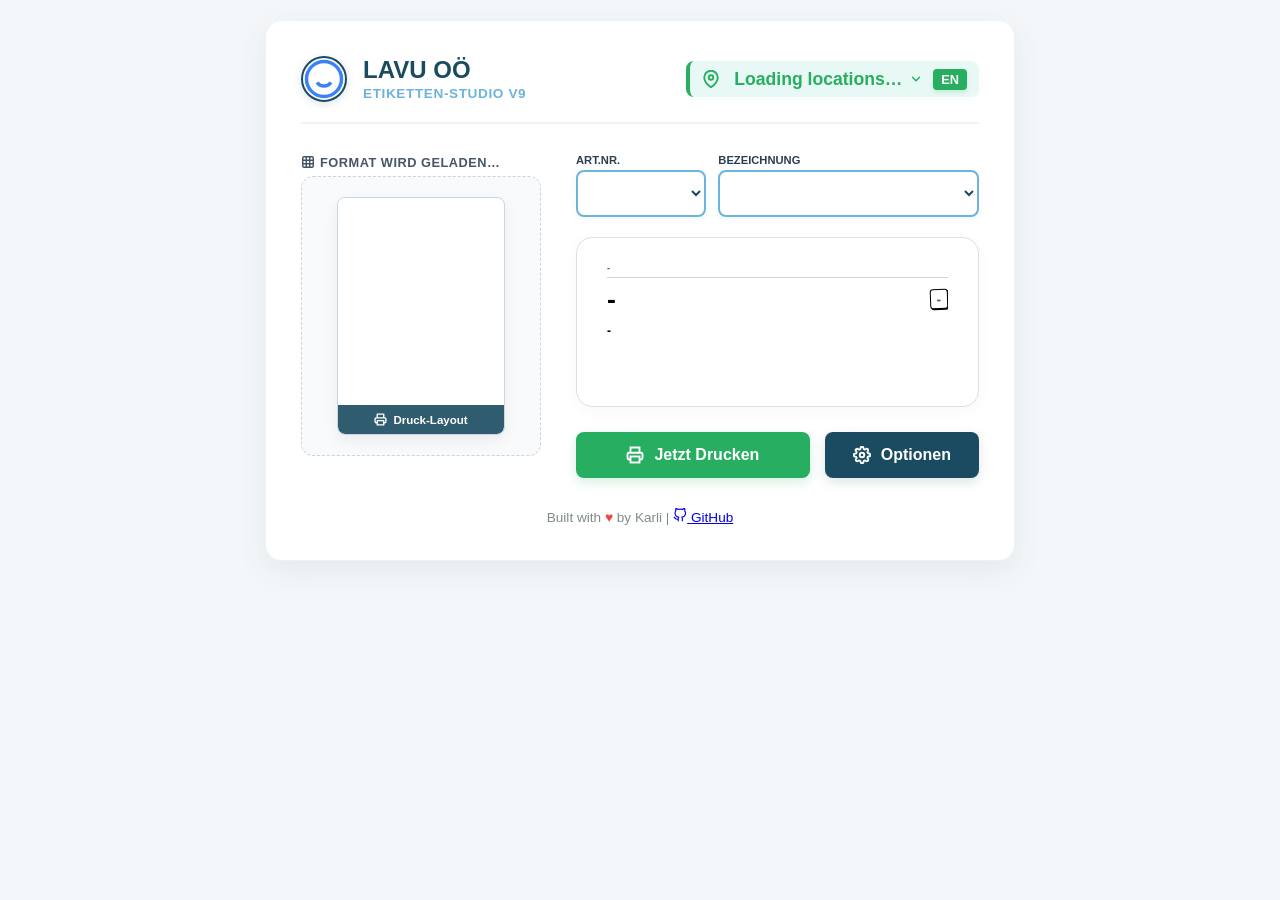
==== commit 2b509cfa: "fix: update asset paths in index.html for correct resource loading" ====
--- a/index.html
+++ b/index.html
@@ -6,8 +6,8 @@
     <meta name="theme-color" content="#0f172a" />
     <title>LAVU OÖ - Label Studio v9</title>
     <base href="/label-studio/">
-    <link rel="stylesheet" href="assets/css/styles.css" />
-    <link class="icon" type="image/svg+xml" href="assets/icons/favicon.svg" />
+    <link rel="stylesheet" href="/styles.css" />
+    <link class="icon" type="image/svg+xml" href="images/favicon.svg" />
     <link rel="manifest" href="manifest.json" />
     <link rel="canonical" href="https://lavu-ooe.github.io/label-studio/">
 </head>
@@ -19,7 +19,7 @@
         <!-- HEADER -->
         <header class="hdr">
             <div class="hdr-l">
-                <img src="assets/icons/logo.png" alt="LAVU Logo" class="lg"
+                <img src="images/logo.png" alt="LAVU Logo" class="lg"
                 onerror="this.src='data:image/svg+xml;utf8,<svg xmlns=\'http://www.w3.org/2000/svg\' width=\'40\' height=\'40\' viewBox=\'0 0 24 24\' fill=\'none\' stroke=\'%233b82f6\' stroke-width=\'2\'><circle cx=\'12\' cy=\'12\' r=\'10\'/><path d=\'M8 14s1.5 2 4 2 4-2 4-2\'/><line x1=\'9\' y1=\'9\' x2=\'9.01\' y2=\'9\'/><line x1=\'15\' y1=\'9\' x2=\'15.01\' y2=\'9\'/></svg>'">
                 <div>
                     <div class="hdr-ttl">LAVU OÖ</div>
@@ -331,6 +331,6 @@
         <button id="b3">Installieren</button>
     </div>
 
-    <script src="assets/js/script.js"></script>
+    <script src="script/script.js"></script>
 </body>
 </html>
--- a/styles.css
+++ b/styles.css
@@ -0,0 +1,1037 @@
+* {
+    box-sizing: border-box;
+}
+body {
+    font-family: 'Segoe UI', -apple-system, BlinkMacSystemFont, Roboto, Helvetica, Arial, sans-serif;
+    background-color: #f4f7f9;
+    margin: 0;
+    padding: 20px;
+    color: #2c3e50;
+    display: flex;
+    flex-direction: column;
+    justify-content: flex-start;
+    align-items: center;
+    min-height: 100vh;
+}
+.crd {
+    background: #ffffff;
+    width: 100%;
+    max-width: 750px;
+    border-radius: 16px;
+    box-shadow: 0 10px 30px rgba(26, 75, 96, 0.08);
+    padding: 35px;
+    border: 1px solid #eef2f5;
+}
+.hdr {
+    display: flex;
+    justify-content: space-between;
+    align-items: center;
+    border-bottom: 2px solid #eef2f5;
+    padding-bottom: 20px;
+    margin-bottom: 30px;
+    flex-wrap: wrap;
+    gap: 15px;
+}
+.hdr-l {
+    display: flex;
+    align-items: center;
+    gap: 16px;
+}
+.lg {
+    width: 46px;
+    height: 46px;
+    border-radius: 50%;
+    object-fit: cover;
+    border: 2px solid #1a4b60;
+    box-shadow: 0 2px 8px rgba(26, 75, 96, 0.15);
+}
+.hdr-ttl {
+    color: #1a4b60;
+    font-size: 1.5rem;
+    font-weight: bold;
+    line-height: 1.1;
+}
+.hdr-sub {
+    font-size: 0.85rem;
+    color: #6cb4db;
+    font-weight: 600;
+    text-transform: uppercase;
+    letter-spacing: 0.6px;
+    margin-top: 3px;
+}
+.hdr-r {
+    color: #27ae60;
+    font-size: 1.1rem;
+    font-weight: bold;
+    display: flex;
+    align-items: center;
+    gap: 10px;
+    background: #e8f8f5;
+    padding: 4px 12px;
+    border-radius: 8px;
+    border-left: 4px solid #27ae60;
+    box-shadow: 0 2px 6px rgba(39, 174, 96, 0.04);
+    white-space: nowrap;
+}
+.sel-hdr {
+    background: transparent;
+    border: none;
+    color: #27ae60;
+    font-size: 1.1rem;
+    font-weight: bold;
+    font-family: inherit;
+    outline: none;
+    cursor: pointer;
+    padding: 4px 20px 4px 4px;
+    appearance: none;
+    -webkit-appearance: none;
+    -moz-appearance: none;
+    background-image: url("data:image/svg+xml;utf8,<svg xmlns='http://www.w3.org/2000/svg' width='14' height='14' viewBox='0 0 24 24' fill='none' stroke='%2327ae60' stroke-width='2.5' stroke-linecap='round' stroke-linejoin='round'><polyline points='6 9 12 15 18 9'></polyline></svg>");
+    background-repeat: no-repeat;
+    background-position: right center;
+    width: auto;
+}
+.sel-hdr:focus {
+    box-shadow: none;
+    background-color: transparent;
+}
+.btn-lang-toggle {
+    background: #27ae60;
+    color: white;
+    border: none;
+    padding: 3px 8px;
+    font-size: 0.8rem;
+    font-weight: bold;
+    border-radius: 4px;
+    cursor: pointer;
+    transition: all 0.2s ease;
+    box-shadow: 0 2px 4px rgba(39, 174, 96, 0.2);
+    display: inline-flex;
+    align-items: center;
+    justify-content: center;
+    height: auto;
+    width: auto;
+}
+.btn-lang-toggle:hover {
+    background: #219653;
+    transform: scale(1.05);
+}
+.db {
+    display: grid;
+    grid-template-columns: 240px 1fr;
+    gap: 35px;
+    align-items: start;
+    margin-bottom: 30px;
+}
+.ps-wrapper {
+    display: flex;
+    flex-direction: column;
+}
+.ps {
+    display: flex;
+    flex-direction: column;
+    align-items: center;
+    background: #f8fafc;
+    padding: 20px;
+    border-radius: 12px;
+    border: 1px dashed #cbd5e1;
+    width: 100%;
+}
+.ps-ttl {
+    font-size: clamp(0.6rem, 1.2vw, 0.8rem);
+    font-weight: 700;
+    color: #475569;
+    text-transform: uppercase;
+    letter-spacing: 0.5px;
+    margin-bottom: 6px;
+    display: flex;
+    align-items: center;
+    gap: 5px;
+    height: 16px;
+    white-space: nowrap;
+    overflow: hidden;
+    text-overflow: ellipsis;
+}
+.tw {
+    position: relative;
+    width: 168px;
+    height: 238px;
+    border: 1px solid #cbd5e1;
+    background: white;
+    border-radius: 8px;
+    overflow: hidden;
+    cursor: pointer;
+    box-shadow: 0 6px 16px rgba(0, 0, 0, 0.06);
+    transition: transform 0.25s cubic-bezier(0.4, 0, 0.2, 1), box-shadow 0.25s, border-color 0.25s;
+}
+.tw:hover {
+    transform: translateY(-4px) scale(1.02);
+    box-shadow: 0 12px 24px rgba(26, 75, 96, 0.15);
+    border-color: #1a4b60;
+}
+.sc {
+    transform: scale(0.20);
+    transform-origin: top left;
+    width: 210mm;
+    height: 297mm;
+    pointer-events: none;
+    will-change: transform;
+}
+.to {
+    position: absolute;
+    bottom: 0;
+    left: 0;
+    right: 0;
+    background: rgba(26, 75, 96, 0.9);
+    color: white;
+    font-size: 0.72rem;
+    font-weight: bold;
+    text-align: center;
+    padding: 8px 4px;
+    transition: background 0.2s;
+    backdrop-filter: blur(2px);
+    display: flex;
+    justify-content: center;
+    align-items: center;
+    gap: 4px;
+    white-space: nowrap;
+}
+.tw:hover .to {
+    background: rgba(39, 174, 96, 0.95);
+}
+.zoom-toggle-btn {
+    position: absolute;
+    left: 10px;
+    top: 50%;
+    transform: translateY(-50%);
+    background: rgba(255, 255, 255, 0.5);
+    border: 1px solid rgba(26, 75, 96, 0.15);
+    border-radius: 50%;
+    width: 34px;
+    height: 34px;
+    display: flex;
+    align-items: center;
+    justify-content: center;
+    cursor: pointer;
+    color: #1a4b60;
+    transition: all 0.2s ease;
+    z-index: 20;
+    backdrop-filter: blur(4px);
+    box-shadow: 0 2px 6px rgba(0, 0, 0, 0.04);
+}
+.zoom-toggle-btn:hover {
+    background: rgba(255, 255, 255, 0.9);
+    border-color: #1a4b60;
+    box-shadow: 0 4px 12px rgba(0, 0, 0, 0.08);
+}
+.zoom-toggle-btn svg {
+    stroke: #1a4b60;
+    width: 18px;
+    height: 18px;
+}
+.zoom-container {
+    display: none;
+    position: absolute;
+    left: 12px;
+    top: 50%;
+    transform: translateY(-50%);
+    flex-direction: column;
+    align-items: center;
+    gap: 10px;
+    background: rgba(255, 255, 255, 0.85);
+    padding: 12px 8px;
+    border-radius: 30px;
+    box-shadow: 0 4px 12px rgba(0, 0, 0, 0.08);
+    backdrop-filter: blur(4px);
+    z-index: 10;
+    width: 42px;
+}
+.zoom-container.visible {
+    display: flex;
+}
+.zoom-label {
+    font-size: 0.65rem;
+    font-weight: 800;
+    color: #1a4b60;
+    text-align: center;
+    white-space: nowrap;
+}
+.zoom-slider-wrapper {
+    display: flex;
+    flex-direction: column;
+    align-items: center;
+    gap: 8px;
+    height: 140px;
+}
+.zoom-slider {
+    -webkit-appearance: none;
+    appearance: none;
+    background: #cbd5e1;
+    border-radius: 3px;
+    outline: none;
+    cursor: pointer;
+    writing-mode: vertical-lr;
+    direction: rtl;
+    width: 6px;
+    height: 100%;
+    padding: 0;
+}
+.zoom-slider::-webkit-slider-thumb {
+    -webkit-appearance: none;
+    appearance: none;
+    width: 16px;
+    height: 16px;
+    border-radius: 50%;
+    background: #1a4b60;
+    cursor: pointer;
+    transition: background 0.15s;
+}
+.zoom-slider::-webkit-slider-thumb:hover {
+    background: #27ae60;
+}
+.zoom-slider::-moz-range-thumb {
+    width: 16px;
+    height: 16px;
+    border: none;
+    border-radius: 50%;
+    background: #1a4b60;
+    cursor: pointer;
+    transition: background 0.15s;
+}
+.zoom-slider::-moz-range-thumb:hover {
+    background: #27ae60;
+}
+#mdl .lb {
+    cursor: pointer !important;
+    transition: background-color 0.15s ease, border-color 0.15s ease;
+}
+#mdl .lb:hover {
+    background-color: #e8f8f5 !important;
+    border-color: #27ae60 !important;
+}
+#mdl .lb.e:hover {
+    background-color: #f1f5f9 !important;
+    border-color: #1a4b60 !important;
+}
+.ip {
+    display: flex;
+    flex-direction: column;
+    justify-content: flex-start;
+    height: 100%;
+    width: 100%;
+}
+.fps {
+    margin-bottom: 20px;
+    display: flex;
+    flex-direction: column;
+}
+.fps select {
+    padding: 12px 14px;
+    border: 2px solid #6cb4db;
+    border-radius: 8px;
+    font-size: 1rem;
+    font-weight: 600;
+    color: #1a4b60;
+    background-color: #fff;
+    box-shadow: 0 2px 8px rgba(108, 180, 219, 0.1);
+    transition: all 0.2s;
+    cursor: pointer;
+    width: 100%;
+    max-width: 100%;
+}
+.fps select:focus {
+    outline: none;
+    border-color: #1a4b60;
+    box-shadow: 0 0 0 3px rgba(26, 75, 60, 0.15);
+}
+.fps select optgroup {
+    font-weight: 800;
+    color: #1a4b60;
+    background: #e8f0f5;
+    padding: 4px 8px;
+    border-radius: 4px;
+    font-size: 1.1rem;
+}
+.fps select optgroup option {
+    font-weight: 400;
+    color: #2c3e50;
+    background: white;
+    padding: 6px 8px 6px 25px;
+}
+.fps select optgroup option::before {
+    content: "· ";
+    color: #6cb4db;
+    font-weight: 300;
+}
+.fps select optgroup option:hover {
+    background: #e8f8f5;
+}
+.sb {
+    background: #ffffff;
+    border: 1px solid #d8e2ec;
+    padding: 25px 30px;
+    border-radius: 16px;
+    margin-bottom: 25px;
+    width: 100%;
+    display: flex;
+    flex-direction: column;
+    justify-content: space-between;
+    min-height: 170px;
+    box-shadow: 0 4px 16px rgba(0, 0, 0, 0.03);
+}
+.si {
+    margin-bottom: 8px;
+    font-size: 1rem;
+    color: #334155;
+    word-break: break-word;
+}
+.si:last-child {
+    margin-bottom: 0;
+}
+.sl {
+    font-weight: 600;
+    color: #1a4b60;
+    width: 110px;
+    display: inline-block;
+    flex-shrink: 0;
+}
+.ab {
+    display: flex;
+    gap: 15px;
+    width: 100%;
+}
+button {
+    padding: 14px 28px;
+    font-size: 1rem;
+    font-weight: bold;
+    border: none;
+    border-radius: 8px;
+    cursor: pointer;
+    transition: all 0.2s ease;
+    display: flex;
+    align-items: center;
+    justify-content: center;
+    gap: 10px;
+}
+.bp {
+    background-color: #27ae60;
+    color: white;
+    flex: 2;
+    box-shadow: 0 4px 12px rgba(39, 174, 96, 0.2);
+}
+.bp:hover {
+    background-color: #219653;
+    transform: translateY(-1px);
+    box-shadow: 0 6px 16px rgba(39, 174, 96, 0.25);
+}
+.bs {
+    background-color: #1a4b60;
+    color: white;
+    flex: 1;
+    box-shadow: 0 4px 12px rgba(26, 75, 96, 0.15);
+}
+.bs:hover {
+    background-color: #113342;
+    transform: translateY(-1px);
+}
+.bc {
+    padding: 10px 16px;
+    font-size: 0.9rem;
+    font-weight: 600;
+    border-radius: 6px;
+    border: none;
+    cursor: pointer;
+    transition: background 0.2s;
+}
+.ftr {
+    margin-top: 5px;
+    font-size: 0.85rem;
+    color: #7f8c8d;
+    text-align: center;
+    font-weight: 100;
+    width: 100%;
+    max-width: 750px;
+}
+.ftr span {
+    color: #e74c3c;
+}
+.mb {
+    display: none;
+    position: fixed;
+    top: 0;
+    left: 0;
+    width: 100%;
+    height: 100%;
+    background: rgba(15, 34, 43, 0.55);
+    backdrop-filter: blur(5px);
+    z-index: 1000;
+    justify-content: center;
+    align-items: center;
+    animation: fdin 0.2s ease;
+    padding: 10px;
+}
+.mc {
+    background: white;
+    padding: 30px;
+    border-radius: 16px;
+    width: 100%;
+    max-width: 580px;
+    box-shadow: 0 20px 40px rgba(15, 34, 43, 0.2);
+    position: relative;
+    max-height: 95vh;
+    overflow-y: auto;
+}
+.mpc {
+    width: 100vw;
+    height: 100vh;
+    max-width: 100% !important;
+    max-height: 100% !important;
+    border-radius: 0 !important;
+    display: flex;
+    flex-direction: column;
+    padding: 20px 30px;
+    width: 100%;
+    overflow: hidden;
+}
+.mbs {
+    position: relative;
+    overflow: auto;
+    flex: 1;
+    padding: 25px;
+    background: #f1f5f9;
+    border-radius: 12px;
+    display: flex;
+    justify-content: center;
+    align-items: center;
+    box-shadow: inset 0 2px 10px rgba(0, 0, 0, 0.05);
+}
+.mh {
+    font-size: 1.35rem;
+    font-weight: bold;
+    color: #1a4b60;
+    margin-bottom: 20px;
+    border-bottom: 2px solid #f1f5f9;
+    padding-bottom: 12px;
+    display: flex;
+    justify-content: space-between;
+    align-items: center;
+    gap: 10px;
+}
+.bx {
+    background: transparent;
+    font-size: 1.8rem;
+    color: #94a3b8;
+    padding: 0;
+    cursor: pointer;
+    line-height: 1;
+}
+.bx:hover {
+    color: #ef4444;
+}
+.ms {
+    display: flex;
+    background: #f1f5f9;
+    padding: 4px;
+    border-radius: 8px;
+    margin-bottom: 20px;
+    border: 1px solid #e2e8f0;
+    flex-wrap: wrap;
+    gap: 4px;
+}
+.mt {
+    flex: 1;
+    min-width: 120px;
+    text-align: center;
+    padding: 10px 15px;
+    font-weight: bold;
+    font-size: 0.95rem;
+    cursor: pointer;
+    border-radius: 6px;
+    transition: all 0.2s ease;
+    color: #64748b;
+    display: flex;
+    align-items: center;
+    justify-content: center;
+    gap: 8px;
+}
+.mt.a {
+    background: #1a4b60;
+    color: white;
+    box-shadow: 0 2px 6px rgba(26, 75, 96, 0.15);
+}
+.fs {
+    display: none;
+    animation: fdin 0.25s ease;
+}
+.fs.a {
+    display: block;
+}
+@keyframes fdin {
+    from {
+        opacity: 0;
+        transform: translateY(4px);
+    }
+    to {
+        opacity: 1;
+        transform: translateY(0);
+    }
+}
+.fg {
+    display: grid;
+    grid-template-columns: repeat(2, 1fr);
+    gap: 16px;
+    margin-bottom: 20px;
+}
+.fv {
+    display: flex;
+    flex-direction: column;
+}
+.fv.fw {
+    grid-column: span 2;
+}
+label {
+    font-size: 0.8rem;
+    font-weight: 700;
+    margin-bottom: 6px;
+    color: #475569;
+    text-transform: uppercase;
+    letter-spacing: 0.5px;
+    display: flex;
+    align-items: center;
+    gap: 5px;
+}
+input,
+select {
+    padding: 11px 14px;
+    border: 1px solid #cbd5e1;
+    border-radius: 6px;
+    font-size: 0.95rem;
+    color: #334155;
+    background-color: #f8fafc;
+    transition: all 0.2s;
+    width: 100%;
+    max-width: 100%;
+}
+input:focus,
+select:focus {
+    outline: none;
+    border-color: #6cb4db;
+    background-color: #fff;
+    box-shadow: 0 0 0 3px rgba(108, 180, 219, 0.15);
+}
+.mf {
+    display: flex;
+    justify-content: flex-end;
+    gap: 12px;
+    margin-top: 20px;
+    border-top: 1px solid #f1f5f9;
+    padding-top: 15px;
+    flex-wrap: wrap;
+}
+.bsd {
+    background-color: #3498db;
+    color: white;
+}
+.bsd:hover {
+    background-color: #2980b9;
+}
+.bcn {
+    background-color: #f1f5f9;
+    color: #475569;
+}
+.bcn:hover {
+    background-color: #e2e8f0;
+}
+.cir {
+    display: flex;
+    justify-content: space-between;
+    align-items: center;
+    padding: 8px 10px;
+    border-bottom: 1px solid #e2e8f0;
+    font-size: 0.85rem;
+}
+.cir:last-child {
+    border-bottom: none;
+}
+.cii {
+    flex: 1;
+    white-space: nowrap;
+    overflow: hidden;
+    text-overflow: ellipsis;
+    padding-right: 10px;
+}
+.sel-modal-hdr {
+    font-size: 0.85rem;
+    font-weight: 600;
+    color: #1a4b60;
+    background-color: #f1f5f9;
+    border: 1px solid #cbd5e1;
+    border-radius: 6px;
+    padding: 4px 24px 4px 8px;
+    cursor: pointer;
+    outline: none;
+    appearance: none;
+    -webkit-appearance: none;
+    -moz-appearance: none;
+    background-image: url("data:image/svg+xml;utf8,<svg xmlns='http://www.w3.org/2000/svg' width='12' height='12' viewBox='0 0 24 24' fill='none' stroke='%231a4b60' stroke-width='2.5' stroke-linecap='round' stroke-linejoin='round'><polyline points='6 9 12 15 18 9'></polyline></svg>");
+    background-repeat: no-repeat;
+    background-position: calc(100% - 8px) center;
+    width: auto;
+    max-width: 260px;
+    text-overflow: ellipsis;
+    white-space: nowrap;
+}
+.sel-modal-hdr:focus {
+    border-color: #6cb4db;
+    box-shadow: 0 0 0 2px rgba(108, 180, 219, 0.15);
+}
+@media (max-width: 768px) {
+    body {
+        padding: 12px;
+    }
+    .crd {
+        padding: 20px;
+    }
+    .db {
+        grid-template-columns: 1fr;
+        gap: 25px;
+    }
+    .ps-wrapper {
+        order: -1;
+    }
+}
+@media (max-width: 520px) {
+    .hdr {
+        flex-direction: column;
+        align-items: flex-start;
+    }
+    .hdr-r {
+        width: 100%;
+        justify-content: center;
+    }
+    .ab {
+        flex-direction: column;
+    }
+    .fg {
+        grid-template-columns: 1fr;
+    }
+    .fv.fw {
+        grid-column: span 1;
+    }
+    .mc {
+        padding: 20px;
+    }
+    .mf button {
+        width: 100%;
+    }
+}
+.mpc {
+    max-width: 90vw;
+    width: 600px;
+    max-height: 95vh;
+    display: flex;
+    flex-direction: column;
+    padding: 20px 30px;
+}
+.mbs {
+    flex: 1;
+    padding: 25px;
+    background: #f1f5f9;
+    border-radius: 12px;
+    display: flex;
+    justify-content: center;
+    align-items: center;
+    box-shadow: inset 0 2px 10px rgba(0, 0, 0, 0.05);
+    container-type: inline-size;
+    position: relative;
+    overflow: auto;
+}
+.pc {
+    background: #ffffff;
+    width: 210mm;
+    height: 297mm;
+    box-shadow: 0 4px 25px rgba(0, 0, 0, 0.12);
+    box-sizing: border-box;
+    flex-shrink: 0;
+    position: absolute;
+    top: 50%;
+    left: 50%;
+    transform-origin: center center;
+}
+.psh {
+    width: 210mm;
+    height: 297mm;
+    box-sizing: border-box;
+    padding: 5mm 2mm 5mm 2mm;
+    display: grid;
+    gap: 0;
+    background: white;
+}
+@container (min-width: 794px) {
+    .pc {
+        transform: scale(1);
+    }
+}
+.lb {
+    width: 100%;
+    height: 100%;
+    box-sizing: border-box;
+    padding: 2.5mm 3.5mm;
+    border: 1px dashed #cbd5e1;
+    position: relative;
+    background: white;
+    overflow: hidden;
+    display: flex;
+    flex-direction: column;
+    justify-content: space-between;
+}
+.lbt {
+    font-size: 7pt;
+    font-weight: bold;
+    color: #4a5568;
+    text-transform: uppercase;
+    letter-spacing: 0.3px;
+    border-bottom: 0.8px solid #cbd5e1;
+    padding-bottom: 1mm;
+    white-space: nowrap;
+    overflow: hidden;
+    text-overflow: ellipsis;
+}
+.lbm {
+    display: flex;
+    align-items: center;
+    justify-content: space-between;
+    gap: 2mm;
+    flex: 1;
+    padding: 1mm 0;
+    overflow: hidden;
+}
+.lba {
+    font-size: 20pt;
+    font-weight: 900;
+    color: #000000;
+    font-family: 'Arial Black', Impact, sans-serif;
+    line-height: 1;
+    letter-spacing: -0.5px;
+}
+.lbs {
+    font-size: 10pt;
+    font-weight: bold;
+    color: #4a5568;
+    border: 1.5px solid #000;
+    padding: 0.4mm 1.5mm;
+    border-radius: 3px;
+    text-transform: uppercase;
+    white-space: nowrap;
+    transform: rotate(-2deg);
+    box-shadow: 1px 1px 0px #000;
+    background: #fff;
+    max-width: 60%;
+    overflow: hidden;
+    text-overflow: ellipsis;
+}
+.lbb {
+    font-size: 9pt;
+    font-weight: 800;
+    color: #000000;
+    line-height: 1.2;
+    word-break: break-word;
+    display: -webkit-box;
+    -webkit-line-clamp: 2;
+    line-clamp: 2;
+    -webkit-box-orient: vertical;
+    overflow: hidden;
+    flex: 1;
+    min-height: 1.6em;
+    text-transform: uppercase;
+}
+.lbf {
+    font-size: 5pt;
+    opacity: 0.4;
+    color: #000;
+    text-align: center;
+    padding-top: 1mm;
+    border-top: 0.5px solid rgba(0,0,0,0.08);
+    margin-top: auto;
+    letter-spacing: 0.3px;
+    font-weight: 300;
+}
+@supports not (display: -webkit-box) {
+    .lbb {
+        height: auto;
+        max-height: 2.4em;
+        overflow: hidden;
+        text-overflow: ellipsis;
+        white-space: nowrap;
+        flex: none;
+    }
+}
+.lb.e {
+    border: 1px dashed #e2e8f0;
+    background: #fafafa;
+}
+.lb.e * {
+    display: none !important;
+}
+@media print {
+    @page {
+        size: A4 portrait;
+        margin: 0 !important;
+    }
+
+    html, body {
+        background: white !important;
+        margin: 0 !important;
+        padding: 0 !important;
+        width: 100% !important;
+        height: 100% !important;
+        overflow: hidden !important;
+    }
+
+    .crd,
+    .mb,
+    #pwaBanner,
+    .ftr {
+        display: none !important;
+    }
+
+    #hpc {
+        display: block !important;
+        position: fixed !important;
+        top: 0 !important;
+        left: 0 !important;
+        width: 210mm !important;
+        height: 297mm !important;
+        margin: 0 !important;
+        padding: 0 !important;
+        overflow: hidden !important;
+        background: white !important;
+    }
+
+    #hpc .pc {
+        display: grid !important;
+        gap: 0 !important;
+        padding: 5mm 2mm !important;
+        box-sizing: border-box !important;
+        
+        position: absolute !important;
+        top: 0 !important;
+        left: 0 !important;
+        width: 210mm !important;
+        height: 297mm !important;
+        margin: 0 !important;
+        box-shadow: none !important;
+        transform: none !important;
+        page-break-after: avoid !important;
+        page-break-before: avoid !important;
+        page-break-inside: avoid !important;
+        background: white !important;
+    }
+
+    #hpc .psh {
+        width: 210mm !important;
+        height: 297mm !important;
+        padding: 5mm 2mm !important;
+        margin: 0 !important;
+        display: grid !important;
+        gap: 0 !important;
+        background: white !important;
+    }
+
+    #hpc .lb {
+        display: flex !important;
+        flex-direction: column !important;
+        justify-content: space-between !important;
+        border: 0.5px solid #ccc !important;
+        padding: 2.5mm 3.5mm !important;
+        background: white !important;
+        page-break-inside: avoid !important;
+        break-inside: avoid !important;
+        width: 100% !important;
+        height: 100% !important;
+        box-sizing: border-box !important;
+    }
+
+    #hpc .lb.e {
+        border: 0.5px solid #eee !important;
+        background: #fafafa !important;
+    }
+    #hpc .lb.e * {
+        display: none !important;
+    }
+
+    #hpc .lbt {
+        font-size: 7pt !important;
+        border-bottom: 0.8px solid #cbd5e1 !important;
+        display: block !important;
+        padding-bottom: 1mm !important;
+    }
+    #hpc .lbm {
+        display: flex !important;
+        align-items: center !important;
+        justify-content: space-between !important;
+        gap: 2mm !important;
+        flex: 1 !important;
+        padding: 1mm 0 !important;
+    }
+    #hpc .lba {
+        font-size: 20pt !important;
+        display: block !important;
+    }
+    #hpc .lbs {
+        font-size: 10pt !important;
+        border: 1.5px solid #000 !important;
+        display: block !important;
+    }
+    #hpc .lbb {
+        font-size: 9pt !important;
+        height: 2.4em !important;
+        display: -webkit-box !important;
+        -webkit-line-clamp: 2 !important;
+        line-clamp: 2 !important;
+        -webkit-box-orient: vertical !important;
+        overflow: hidden !important;
+        text-transform: uppercase !important;
+    }
+    #hpc .lbf {
+        font-size: 5pt !important;
+        opacity: 0.4 !important;
+        text-align: center !important;
+        padding-top: 1mm !important;
+        border-top: 0.5px solid rgba(0,0,0,0.08) !important;
+        margin-top: auto !important;
+        letter-spacing: 0.3px !important;
+        font-weight: 300 !important;
+    }
+
+    .bp svg {
+        display: none !important;
+    }
+}
+#hpc {
+    display: none;
+}
+.pwb {
+    display: none;
+    position: fixed;
+    bottom: 20px;
+    left: 20px;
+    right: 20px;
+    background: #1a4b60;
+    color: white;
+    padding: 15px 20px;
+    border-radius: 12px;
+    box-shadow: 0 10px 25px rgba(0, 0, 0, 0.2);
+    z-index: 9999;
+    justify-content: space-between;
+    align-items: center;
+    gap: 15px;
+    max-width: 500px;
+    margin: 0 auto;
+    animation: fdin 0.4s ease;
+}
+.dropdown-loading {
+    color: #94a3b8;
+    font-weight: normal;
+    font-style: italic;
+}
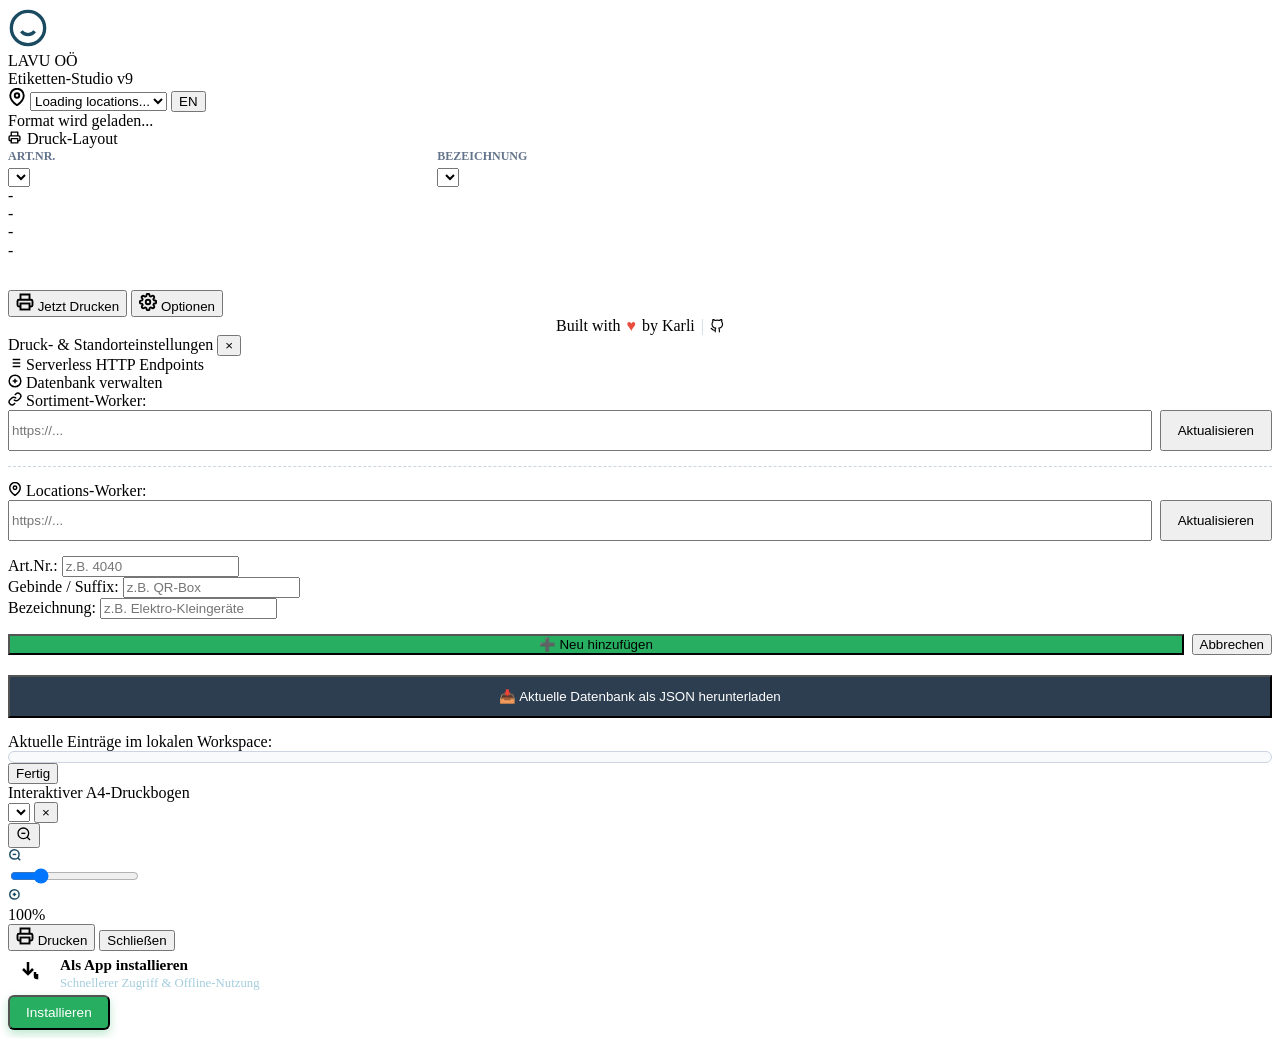
==== commit 1505565d: "feat: add JSON file upload functionality with endpoint selection and debug options" ====
--- a/index.html
+++ b/index.html
@@ -3,24 +3,23 @@
 <head>
     <meta charset="UTF-8" />
     <meta name="viewport" content="width=device-width, initial-scale=1.0" />
-    <meta name="theme-color" content="#0f172a" />
-    <title>LAVU OÖ - Label Studio v9</title>
+    <meta name="theme-color" content="#1a4b60" />
+    <title>LAVU OÖ - Label Studio</title>
     <base href="/label-studio/">
-    <link rel="stylesheet" href="/styles.css" />
-    <link class="icon" type="image/svg+xml" href="images/favicon.svg" />
+    <link rel="stylesheet" href="assets/css/styles.css" />
+    <link class="icon" type="image/svg+xml" href="assets/icons/favicon.svg" />
     <link rel="manifest" href="manifest.json" />
     <link rel="canonical" href="https://lavu-ooe.github.io/label-studio/">
 </head>
 <body>
-
-    <!-- MAIN CARD -->
+    <input type="hidden" id="i5" value="" />
+    <input type="hidden" id="i6" value="" />
+    <input type="hidden" id="i7" value="" />
     <div class="crd">
-
-        <!-- HEADER -->
-        <header class="hdr">
+        <div class="hdr">
             <div class="hdr-l">
-                <img src="images/logo.png" alt="LAVU Logo" class="lg"
-                onerror="this.src='data:image/svg+xml;utf8,<svg xmlns=\'http://www.w3.org/2000/svg\' width=\'40\' height=\'40\' viewBox=\'0 0 24 24\' fill=\'none\' stroke=\'%233b82f6\' stroke-width=\'2\'><circle cx=\'12\' cy=\'12\' r=\'10\'/><path d=\'M8 14s1.5 2 4 2 4-2 4-2\'/><line x1=\'9\' y1=\'9\' x2=\'9.01\' y2=\'9\'/><line x1=\'15\' y1=\'9\' x2=\'15.01\' y2=\'9\'/></svg>'">
+                <img src="assets/icons/logo.png" alt="LAVU Logo" class="lg"
+                    onerror="this.src='data:image/svg+xml;utf8,<svg xmlns=\'http://www.w3.org/2000/svg\' width=\'40\' height=\'40\' viewBox=\'0 0 24 24\' fill=\'none\' stroke=\'%231a4b60\' stroke-width=\'2\'><circle cx=\'12\' cy=\'12\' r=\'10\'/><path d=\'M8 14s1.5 2 4 2 4-2 4-2\'/><line x1=\'9\' y1=\'9\' x2=\'9.01\' y2=\'9\'/><line x1=\'15\' y1=\'9\' x2=\'15.01\' y2=\'9\'/></svg>'">
                 <div>
                     <div class="hdr-ttl">LAVU OÖ</div>
                     <div class="hdr-sub" id="txt-studio-v9">Etiketten-Studio v9</div>
@@ -32,29 +31,27 @@
                     <circle cx="12" cy="10" r="3" />
                 </svg>
                 <select id="s1" class="sel-hdr">
-                    <option value="" disabled selected>Loading locations…</option>
+                    <option value="" disabled selected>Loading locations...</option>
                 </select>
                 <button id="langToggleBtn" class="btn-lang-toggle" aria-label="Toggle language">EN</button>
             </div>
-        </header>
-
-        <!-- MAIN BODY -->
+        </div>
         <div class="db">
-
-            <!-- PREVIEW SIDE -->
             <div class="ps-wrapper">
                 <div class="ps-ttl" id="fmt-overlay">
-                    <svg width="14" height="14" viewBox="0 0 24 24" fill="none" stroke="currentColor" stroke-width="2.5" stroke-linecap="round" stroke-linejoin="round"><rect x="3" y="3" width="18" height="18" rx="2" ry="2"/><line x1="9" y1="3" x2="9" y2="21"/><line x1="15" y1="3" x2="15" y2="21"/><line x1="3" y1="9" x2="21" y2="9"/><line x1="3" y1="15" x2="21" y2="15"/></svg>
-                    Format wird geladen…
-                </div>
-                <div class="ps" id="layout-title-attr" title="Klicken für vollständige A4-Großansicht">
-                    <div class="tw">
+                    Format wird geladen...
+                </div>
+                <div class="ps">
+                    <div class="tw" id="layout-title-attr" title="Klicken für vollständige A4-Großansicht">
                         <div class="sc" id="previewScaleContainer">
                             <div class="psh" id="t1"></div>
                         </div>
                         <div class="to" id="txt-print-layout">
-                            <svg width="13" height="13" viewBox="0 0 24 24" fill="none" stroke="currentColor" stroke-width="2.5" stroke-linecap="round" stroke-linejoin="round" style="margin-right: 2px;">
-                                <path d="M6 9V2h12v7M6 18H4a2 2 0 0 1-2-2v-5a2 2 0 0 1 2-2h16a2 2 0 0 1 2 2v5a2 2 0 0 1-2 2h-2" />
+                            <svg width="13" height="13" viewBox="0 0 24 24" fill="none" stroke="currentColor"
+                                stroke-width="2.5" stroke-linecap="round" stroke-linejoin="round"
+                                style="margin-right: 2px;">
+                                <path
+                                    d="M6 9V2h12v7M6 18H4a2 2 0 0 1-2-2v-5a2 2 0 0 1 2-2h16a2 2 0 0 1 2 2v5a2 2 0 0 1-2 2h-2" />
                                 <rect x="6" y="14" width="12" height="8" />
                             </svg>
                             Druck-Layout
@@ -62,38 +59,37 @@
                     </div>
                 </div>
             </div>
-
-            <!-- INPUT PANEL -->
             <div class="ip">
                 <div class="fps">
                     <div style="display: grid; grid-template-columns: 1fr 2fr; gap: 12px; width: 100%;">
                         <div>
-                            <span id="txt-art-nr" style="font-size:0.7rem; font-weight:700; color:var(--text-muted); text-transform:uppercase; display:block; margin-bottom:4px;">Art.Nr.</span>
+                            <span id="txt-art-nr"
+                                style="font-size: 0.75rem; font-weight: 700; color: #64748b; text-transform: uppercase; display: block; margin-bottom: 4px; height: 16px; line-height: 16px;">Art.Nr.</span>
                             <select id="s2_art"></select>
                         </div>
                         <div>
-                            <span id="txt-bezeichnung" style="font-size:0.7rem; font-weight:700; color:var(--text-muted); text-transform:uppercase; display:block; margin-bottom:4px;">Bezeichnung</span>
+                            <span id="txt-bezeichnung"
+                                style="font-size: 0.75rem; font-weight: 700; color: #64748b; text-transform: uppercase; display: block; margin-bottom: 4px; height: 16px; line-height: 16px;">Bezeichnung</span>
                             <select id="s2_name"></select>
                         </div>
                     </div>
                 </div>
-
-                <!-- sample label preview -->
                 <div class="sb">
                     <div class="lbt" id="d0">-</div>
                     <div class="lbm">
                         <div class="lba" id="d2">-</div>
                         <div class="lbs" id="d3">-</div>
                     </div>
-                    <div class="lbt bbb-fake-fix" style="border-bottom:none; font-size:1px; height:1px; line-height:1px;"></div>
+                    <div class="lbt bbb-fake-fix"
+                        style="border-bottom:none; font-size:1px; height:1px; line-height:1px;"></div>
                     <div class="lbb" id="d1">-</div>
-                    <div style="font-size:0.7rem; color:var(--text-muted); margin-top:6px; border-top:1px dashed var(--border); padding-top:4px; text-transform:uppercase; font-weight:600; letter-spacing:0.03em; visibility:hidden;" id="d4">-</div>
-                </div>
-
-                <!-- action buttons -->
+                    <div style="font-size: 0.75rem; color: #64748b; margin-top: 8px; border-top: 1px dashed #cbd5e1; padding-top: 6px; text-transform: uppercase; font-weight: bold; letter-spacing: 0.5px; visibility: hidden;"
+                        id="d4">-</div>
+                </div>
                 <div class="ab">
                     <button class="bp" id="btn-print-now">
-                        <svg width="18" height="18" viewBox="0 0 24 24" fill="none" stroke="currentColor" stroke-width="2.5">
+                        <svg width="18" height="18" viewBox="0 0 24 24" fill="none" stroke="currentColor"
+                            stroke-width="2.5">
                             <polyline points="6 9 6 2 18 2 18 9" />
                             <path d="M6 18H4a2 2 0 0 1-2-2v-5a2 2 0 0 1 2-2h16a2 2 0 0 1 2 2v5a2 2 0 0 1-2 2h-2" />
                             <rect x="6" y="14" width="12" height="8" />
@@ -101,47 +97,63 @@
                         Jetzt Drucken
                     </button>
                     <button class="bs" id="btn-options">
-                        <svg width="18" height="18" viewBox="0 0 24 24" fill="none" stroke="currentColor" stroke-width="2.5">
+                        <svg width="18" height="18" viewBox="0 0 24 24" fill="none" stroke="currentColor"
+                            stroke-width="2.5">
                             <circle cx="12" cy="12" r="3" />
-                            <path d="M19.4 15a1.65 1.65 0 0 0 .33 1.82l.06.06a2 2 0 1 1-2.83 2.83l-.06-.06a1.65 1.65 0 0 0-1.82-.33 1.65 1.65 0 0 0-1 1.51V21a2 2 0 0 1-4 0v-.09A1.65 1.65 0 0 0 9 19.4a1.65 1.65 0 0 0-1.82.33l-.06.06a2 2 0 1 1-2.83-2.83l.06.06a1.65 1.65 0 0 0 .33-1.82 1.65 1.65 0 0 0-1.51-1H3a2 2 0 0 1 0-4h.09A1.65 1.65 0 0 0 4.6 9a1.65 1.65 0 0 0-.33-1.82l-.06-.06a2 2 0 1 1 2.83-2.83l.06.06a1.65 1.65 0 0 0 1.82.33H9a1.65 1.65 0 0 0 1-1.51V3a2 2 0 0 1 4 0v.09a1.65 1.65 0 0 0 1 1.51 1.65 1.65 0 0 0 1.82-.33l.06-.06a2 2 0 1 1 2.83 2.83l-.06.06a1.65 1.65 0 0 0-.33 1.82V9a1.65 1.65 0 0 0 1.51 1H21a2 2 0 0 1 0 4h-.09a1.65 1.65 0 0 0-1.51 1z" />
+                            <path
+                                d="M19.4 15a1.65 1.65 0 0 0 .33 1.82l.06.06a2 2 0 1 1-2.83 2.83l-.06-.06a1.65 1.65 0 0 0-1.82-.33 1.65 1.65 0 0 0-1 1.51V21a2 2 0 0 1-4 0v-.09A1.65 1.65 0 0 0 9 19.4a1.65 1.65 0 0 0-1.82.33l-.06.06a2 2 0 1 1-2.83-2.83l.06.06a1.65 1.65 0 0 0 .33-1.82 1.65 1.65 0 0 0-1.51-1H3a2 2 0 0 1 0-4h.09A1.65 1.65 0 0 0 4.6 9a1.65 1.65 0 0 0-.33-1.82l-.06-.06a2 2 0 1 1 2.83-2.83l.06.06a1.65 1.65 0 0 0 1.82.33H9a1.65 1.65 0 0 0 1-1.51V3a2 2 0 0 1 4 0v.09a1.65 1.65 0 0 0 1 1.51 1.65 1.65 0 0 0 1.82-.33l.06-.06a2 2 0 1 1 2.83 2.83l-.06.06a1.65 1.65 0 0 0-.33 1.82V9a1.65 1.65 0 0 0 1.51 1H21a2 2 0 0 1 0 4h-.09a1.65 1.65 0 0 0-1.51 1z" />
                         </svg>
                         Optionen
                     </button>
                 </div>
             </div>
         </div>
-
-        <!-- FOOTER -->
-        <div class="ftr">
-            Built with <span style="color:#ef4444;">&hearts;</span> by Karli
-            <span style="color:var(--border);">|</span>
-            <a href="https://github.com/7pub" target="_blank">
-                <svg width="14" height="14" viewBox="0 0 24 24" fill="none" stroke="currentColor" stroke-width="2" stroke-linecap="round" stroke-linejoin="round">
-                    <path d="M9 19c-5 1.5-5-2.5-7-3m14 6v-3.87a3.37 3.37 0 0 0-.94-2.61c3.14-.35 6.44-1.54 6.44-7A5.44 5.44 0 0 0 20 4.77 5.07 5.07 0 0 0 19.91 1S18.73.65 16 2.48a13.38 13.38 0 0 0-7 0C6.27.65 5.09 1 5.09 1A5.07 5.07 0 0 0 5 4.77a5.44 5.44 0 0 0-1.5 3.78c0 5.42 3.3 6.61 6.44 7A3.37 3.37 0 0 0 9 18.13V22" />
-                </svg>
-                GitHub
-            </a>
-        </div>
-    </div>
-
-    <!-- ===== MODAL 1 – Settings ===== -->
+    </div>
+    <div class="ftr" style="display: flex; justify-content: center; align-items: center; gap: 6px; flex-wrap: wrap;">
+        Built with <span style="color: #e74c3c;">&hearts;</span> by Karli
+        <span style="color: #cbd5e1;">|</span>
+        <a href="https://github.com/7pub" target="_blank"
+            style="display: inline-flex; align-items: center; gap: 5px; color: inherit; text-decoration: none; transition: color 0.2s;">
+            <svg width="14" height="14" viewBox="0 0 24 24" fill="none" stroke="currentColor" stroke-width="2"
+                stroke-linecap="round" stroke-linejoin="round" style="display: block;">
+                <path
+                    d="M9 19c-5 1.5-5-2.5-7-3m14 6v-3.87a3.37 3.37 0 0 0-.94-2.61c3.14-.35 6.44-1.54 6.44-7A5.44 5.44 0 0 0 20 4.77 5.07 5.07 0 0 0 19.91 1S18.73.65 16 2.48a13.38 13.38 0 0 0-7 0C6.27.65 5.09 1 5.09 1A5.07 5.07 0 0 0 5 4.77a5.44 5.44 0 0 0-1.5 3.78c0 5.42 3.3 6.61 6.44 7A3.37 3.37 0 0 0 9 18.13V22">
+                </path>
+            </svg>
+        </a>
+    </div>
     <div id="m1" class="mb">
         <div class="mc">
             <div class="mh">
                 <span id="txt-modal1-title">Druck- & Standorteinstellungen</span>
                 <button class="bx" id="modal1CloseBtn" aria-label="Close modal">&times;</button>
             </div>
-
-            <!-- hidden fields used by JS -->
-            <div class="fv" style="display:none;">
-                <label for="locationSelect" id="lbl-location">Standort</label>
-                <select id="locationSelect"></select>
-            </div>
-            <div class="fv" style="display:none;">
-                <label for="labelFormatSelect" id="lbl-format">Format</label>
+            <div class="fv" style="margin-bottom: 15px; display:none;">
+                <label for="i1" id="lbl-location">
+                    <svg width="14" height="14" viewBox="0 0 24 24" fill="none" stroke="currentColor"
+                        stroke-width="2.5">
+                        <path d="M21 10c0 7-9 13-9 13s-9-6-9-13a9 9 0 0 1 18 0z" />
+                        <circle cx="12" cy="10" r="3" />
+                    </svg>
+                    Standort (ASZ Niederlassung OÖ):
+                </label>
+                <select id="i1"></select>
+            </div>
+            <div class="fv" style="margin-bottom: 15px; display:none;">
+                <label for="labelFormatSelect" id="lbl-format">
+                    <svg width="14" height="14" viewBox="0 0 24 24" fill="none" stroke="currentColor"
+                        stroke-width="2.5">
+                        <rect x="3" y="3" width="18" height="18" rx="2" ry="2" />
+                        <line x1="9" y1="3" x2="9" y2="21" />
+                        <line x1="15" y1="3" x2="15" y2="21" />
+                        <line x1="3" y1="9" x2="21" y2="9" />
+                        <line x1="3" y1="15" x2="21" y2="15" />
+                    </svg>
+                    Etiketten-Hersteller & Format:
+                </label>
                 <select id="labelFormatSelect"></select>
             </div>
-            <div class="fg" style="display:none;">
+            <div class="fg" style="margin-bottom: 20px; display:none;">
                 <div class="fv">
                     <label for="i2" id="lblCount">Anzahl Etiketten:</label>
                     <input type="number" id="i2" value="21" min="1" />
@@ -151,11 +163,10 @@
                     <input type="number" id="i3" value="1" min="1" />
                 </div>
             </div>
-
-            <!-- tabs -->
             <div class="ms">
                 <div id="t2" class="mt a">
-                    <svg width="14" height="14" viewBox="0 0 24 24" fill="none" stroke="currentColor" stroke-width="2.5">
+                    <svg width="14" height="14" viewBox="0 0 24 24" fill="none" stroke="currentColor"
+                        stroke-width="2.5">
                         <line x1="8" y1="6" x2="21" y2="6" />
                         <line x1="8" y1="12" x2="21" y2="12" />
                         <line x1="8" y1="18" x2="21" y2="18" />
@@ -163,10 +174,11 @@
                         <line x1="3" y1="12" x2="3.01" y2="12" />
                         <line x1="3" y1="18" x2="3.01" y2="18" />
                     </svg>
-                    <span id="txt-tab-select">LAVU Service-Worker</span>
+                    <span id="txt-tab-select">Serverless HTTP Endpoints</span>
                 </div>
                 <div id="t3" class="mt">
-                    <svg width="14" height="14" viewBox="0 0 24 24" fill="none" stroke="currentColor" stroke-width="2.5">
+                    <svg width="14" height="14" viewBox="0 0 24 24" fill="none" stroke="currentColor"
+                        stroke-width="2.5">
                         <circle cx="12" cy="12" r="10" />
                         <line x1="12" y1="8" x2="12" y2="16" />
                         <line x1="8" y1="12" x2="16" y2="12" />
@@ -174,42 +186,41 @@
                     <span id="txt-tab-manage">Datenbank verwalten</span>
                 </div>
             </div>
-
-            <!-- tab: select -->
             <div id="s3" class="fs a">
-                <div class="fv">
+                <div class="fv" style="margin-bottom: 15px;">
                     <label for="i4" id="lbl-url">
-                        <svg width="14" height="14" viewBox="0 0 24 24" fill="none" stroke="currentColor" stroke-width="2.5">
-                            <path d="M10 13a5 5 0 0 0 7.54.54l3-3a5 5 0 0 0-7.07-7.07l-1.72 1.71" />
-                            <path d="M14 11a5 5 0 0 0-7.54-.54l-3 3a5 5 0 0 0 7.07 7.07l1.71-1.71" />
+                        <svg width="14" height="14" viewBox="0 0 24 24" fill="none" stroke="currentColor"
+                            stroke-width="2.5">
+                            <path d="M10 13a5 5 0 0 0 7.54.54l3-3a5 5 0 0 0-7.07-7.07l-1.72 1.71"></path>
+                            <path d="M14 11a5 5 0 0 0-7.54-.54l-3 3a5 5 0 0 0 7.07 7.07l1.71-1.71"></path>
                         </svg>
                         Sortiment-Worker:
                     </label>
-                    <div style="display:flex; gap:8px;">
-                        <input type="text" id="i4" placeholder="https://…" style="flex:1;" />
-                        <button class="bc bsd" style="padding:0.55rem 1rem;" id="btn-update">Aktualisieren</button>
-                    </div>
-                    <span id="n1" class="n1" style="font-size:0.75rem; font-weight:500; margin-top:4px; display:block;"></span>
-                </div>
-                <div class="fv" style="border-top:1px dashed var(--border); padding-top:0.75rem;">
+                    <div style="display: flex; gap: 8px;">
+                        <input type="text" id="i4" placeholder="https://..." style="flex: 1;" />
+                        <button class="bc bsd" style="padding: 11px 16px;" id="btn-update">Aktualisieren</button>
+                    </div>
+                    <span id="n1" style="font-size: 0.8rem; font-weight: bold; margin-top: 6px; display: block;"></span>
+                </div>
+                <!-- Locations-URL Konfiguration -->
+                <div class="fv" style="margin-bottom: 15px; border-top: 1px dashed #cbd5e1; padding-top: 15px;">
                     <label for="i8" id="lbl-locations-url">
-                        <svg width="14" height="14" viewBox="0 0 24 24" fill="none" stroke="currentColor" stroke-width="2.5">
+                        <svg width="14" height="14" viewBox="0 0 24 24" fill="none" stroke="currentColor"
+                            stroke-width="2.5">
                             <path d="M21 10c0 7-9 13-9 13s-9-6-9-13a9 9 0 0 1 18 0z" />
                             <circle cx="12" cy="10" r="3" />
                         </svg>
                         Locations-Worker:
                     </label>
-                    <div style="display:flex; gap:8px;">
-                        <input type="text" id="i8" placeholder="https://…" style="flex:1;" />
-                        <button class="bc bsd" style="padding:0.55rem 1rem;" id="btn-update-locations">Aktualisieren</button>
-                    </div>
-                    <span id="n2" class="n2" style="font-size:0.75rem; font-weight:500; margin-top:4px; display:block;"></span>
-                </div>
-            </div>
-
-            <!-- tab: manage -->
+                    <div style="display: flex; gap: 8px;">
+                        <input type="text" id="i8" placeholder="https://..." style="flex: 1;" />
+                        <button class="bc bsd" style="padding: 11px 16px;" id="btn-update-locations">Aktualisieren</button>
+                    </div>
+                    <span id="n2" style="font-size: 0.8rem; font-weight: bold; margin-top: 6px; display: block;"></span>
+                </div>
+            </div>
             <div id="s4" class="fs">
-                <div class="fg" style="margin-bottom:0.75rem;">
+                <div class="fg" style="gap: 12px; margin-bottom: 15px;">
                     <input type="hidden" id="e1" value="" />
                     <div class="fv">
                         <label for="c1">Art.Nr.:</label>
@@ -224,23 +235,26 @@
                         <input type="text" id="c3" placeholder="z.B. Elektro-Kleingeräte" />
                     </div>
                 </div>
-                <div style="display:flex; gap:8px; margin-bottom:0.75rem; flex-wrap:wrap;">
-                    <button id="b1" class="bc bsd" style="display:none; background:#e67e22;">💾 Ändern</button>
-                    <button class="bc bsd" style="background:var(--success); flex:1;" id="btn-add-new">➕ Neu hinzufügen</button>
+                <div style="display: flex; gap: 8px; margin-bottom: 20px;">
+                    <button id="b1" class="bc bsd" style="display: none; background: #e67e22;">💾 Ändern</button>
+                    <button class="bc bsd" style="background: #27ae60; flex: 1;" id="btn-add-new">➕ Neu
+                        hinzufügen</button>
                     <button class="bc bcn" id="btn-cancel">Abbrechen</button>
                 </div>
-                <div style="margin-bottom:0.75rem;">
-                    <button class="bc" style="background:#2c3e50; color:#fff; width:100%; display:flex; align-items:center; justify-content:center; gap:8px; padding:0.6rem;" id="btn-download-json">
-                        📥 Aktuelle Datenbank als JSON herunterladen
-                    </button>
-                </div>
-                <label id="lbl-current-entries" style="font-size:0.8rem; font-weight:500; color:var(--text-muted); display:block; margin-bottom:4px;">Aktuelle Einträge im lokalen Workspace:</label>
-                <div id="c4"></div>
-            </div>
-
+                <div style="margin-bottom: 15px;">
+                    <button class="bc"
+                        style="background: #2c3e50; color: white; width: 100%; display: flex; align-items: center; justify-content: center; gap: 8px; padding: 12px;"
+                        id="btn-download-json"> 📥 Aktuelle Datenbank als JSON herunterladen </button>
+                </div>
+                <label id="lbl-current-entries">Aktuelle Einträge im lokalen Workspace:</label>
+                <div id="c4"
+                    style="max-height: 180px; overflow-y: auto; border: 1px solid #cbd5e1; border-radius: 6px; background: #f8fafc; padding: 5px;">
+                </div>
+            </div>
             <div class="mf">
-                <button id="b2" class="bsd" style="display:none;">
-                    <svg width="16" height="16" viewBox="0 0 24 24" fill="none" stroke="currentColor" stroke-width="2.5">
+                <button id="b2" class="bsd" style="display: none;">
+                    <svg width="16" height="16" viewBox="0 0 24 24" fill="none" stroke="currentColor"
+                        stroke-width="2.5">
                         <path d="M19 21H5a2 2 0 0 1-2-2V5a2 2 0 0 1 2-2h11l5 5v11a2 2 0 0 1-2 2z" />
                         <polyline points="17 21 17 13 7 13 7 21" />
                         <polyline points="7 3 7 8 15 8" />
@@ -251,17 +265,17 @@
             </div>
         </div>
     </div>
-
-    <!-- ===== MODAL 2 – A4 Preview ===== -->
     <div id="m2" class="mb">
         <div class="mc mpc">
             <div class="mh">
-                <span id="modalTitle">Interaktiver A4-Druckbogen</span>
+                <span id="modalTitle" style="display: flex; flex-direction: column; gap: 4px;">
+                    Interaktiver A4-Druckbogen
+                </span>
                 <select id="modalLabelFormatSelect" class="sel-modal-hdr"></select>
                 <button class="bx" id="modal2CloseBtn" aria-label="Close modal">&times;</button>
             </div>
             <div class="mbs">
-                <!-- Zoom Toggle -->
+                <!-- Neuer Toggle-Button (Lupe) -->
                 <button id="zoomToggleBtn" class="zoom-toggle-btn" aria-label="Zoom ein-/ausblenden">
                     <svg width="16" height="16" viewBox="0 0 24 24" fill="none" stroke="currentColor" stroke-width="2">
                         <circle cx="11" cy="11" r="8" />
@@ -274,9 +288,9 @@
                     <div class="psh" id="mdl"></div>
                 </div>
 
-                <!-- Zoom Container -->
+                <!-- Zoom-Container mit ID -->
                 <div class="zoom-container" id="zoomContainer">
-                    <svg width="14" height="14" viewBox="0 0 24 24" fill="none" stroke="currentColor" stroke-width="2.5">
+                    <svg width="14" height="14" viewBox="0 0 24 24" fill="none" stroke="#1a4b60" stroke-width="2.5">
                         <circle cx="11" cy="11" r="8" />
                         <line x1="21" y1="21" x2="16.65" y2="16.65" />
                         <line x1="8" y1="11" x2="14" y2="11" />
@@ -284,7 +298,7 @@
                     <div class="zoom-slider-wrapper">
                         <input type="range" id="zoomSlider" class="zoom-slider" min="50" max="300" value="100" />
                     </div>
-                    <svg width="14" height="14" viewBox="0 0 24 24" fill="none" stroke="currentColor" stroke-width="2.5">
+                    <svg width="14" height="14" viewBox="0 0 24 24" fill="none" stroke="#1a4b60" stroke-width="2.5">
                         <circle cx="11" cy="11" r="8" />
                         <line x1="11" y1="8" x2="11" y2="14" />
                         <line x1="8" y1="11" x2="14" y2="11" />
@@ -296,7 +310,8 @@
             </div>
             <div class="mf">
                 <button class="bp" id="btn-modal-print">
-                    <svg width="18" height="18" viewBox="0 0 24 24" fill="none" stroke="currentColor" stroke-width="2.5">
+                    <svg width="18" height="18" viewBox="0 0 24 24" fill="none" stroke="currentColor"
+                        stroke-width="2.5">
                         <polyline points="6 9 6 2 18 2 18 9" />
                         <path d="M6 18H4a2 2 0 0 1-2-2v-5a2 2 0 0 1 2-2h16a2 2 0 0 1 2 2v5a2 2 0 0 1-2 2h-2" />
                         <rect x="6" y="14" width="12" height="8" />
@@ -307,16 +322,12 @@
             </div>
         </div>
     </div>
-
-    <!-- ===== hidden print container ===== -->
     <div id="hpc">
         <div class="pc" id="d5"></div>
     </div>
-
-    <!-- ===== PWA banner ===== -->
     <div class="pwb" id="pwaBanner">
-        <div>
-            <div>
+        <div style="display: flex; align-items: center; gap: 12px;">
+            <div style="background: rgba(255,255,255,0.1); padding: 8px; border-radius: 8px;">
                 <svg width="24" height="24" viewBox="0 0 24 24" fill="none" stroke="currentColor" stroke-width="2.5">
                     <path d="M21 15v4a2 2 0 0 1-2-2v-4" />
                     <polyline points="7 10 12 15 17 10" />
@@ -324,13 +335,14 @@
                 </svg>
             </div>
             <div>
-                <div style="font-weight:bold; font-size:0.95rem;" id="txt-pwa-title">Als App installieren</div>
-                <div style="font-size:0.8rem; color:var(--text-muted);" id="txt-pwa-sub">Schnellerer Zugriff &amp; Offline-Nutzung</div>
-            </div>
-        </div>
-        <button id="b3">Installieren</button>
-    </div>
-
-    <script src="script/script.js"></script>
+                <div style="font-weight: bold; font-size: 0.95rem;" id="txt-pwa-title">Als App installieren</div>
+                <div style="font-size: 0.8rem; color: #a5cddd; margin-top: 2px;" id="txt-pwa-sub">Schnellerer Zugriff &
+                    Offline-Nutzung</div>
+            </div>
+        </div>
+        <button id="b3"
+            style="background: #27ae60; color: white; padding: 8px 16px; font-size: 0.85rem; border-radius: 6px; box-shadow: 0 4px 10px rgba(39,174,96,0.3);">Installieren</button>
+    </div>
+    <script src="assets/js/script.js"></script>
 </body>
 </html>
--- a/assets/css/styles.css
+++ b/assets/css/styles.css
@@ -0,0 +1,1037 @@
+* {
+    box-sizing: border-box;
+}
+body {
+    font-family: 'Segoe UI', -apple-system, BlinkMacSystemFont, Roboto, Helvetica, Arial, sans-serif;
+    background-color: #f4f7f9;
+    margin: 0;
+    padding: 20px;
+    color: #2c3e50;
+    display: flex;
+    flex-direction: column;
+    justify-content: flex-start;
+    align-items: center;
+    min-height: 100vh;
+}
+.crd {
+    background: #ffffff;
+    width: 100%;
+    max-width: 750px;
+    border-radius: 16px;
+    box-shadow: 0 10px 30px rgba(26, 75, 96, 0.08);
+    padding: 35px;
+    border: 1px solid #eef2f5;
+}
+.hdr {
+    display: flex;
+    justify-content: space-between;
+    align-items: center;
+    border-bottom: 2px solid #eef2f5;
+    padding-bottom: 20px;
+    margin-bottom: 30px;
+    flex-wrap: wrap;
+    gap: 15px;
+}
+.hdr-l {
+    display: flex;
+    align-items: center;
+    gap: 16px;
+}
+.lg {
+    width: 46px;
+    height: 46px;
+    border-radius: 50%;
+    object-fit: cover;
+    border: 2px solid #1a4b60;
+    box-shadow: 0 2px 8px rgba(26, 75, 96, 0.15);
+}
+.hdr-ttl {
+    color: #1a4b60;
+    font-size: 1.5rem;
+    font-weight: bold;
+    line-height: 1.1;
+}
+.hdr-sub {
+    font-size: 0.85rem;
+    color: #6cb4db;
+    font-weight: 600;
+    text-transform: uppercase;
+    letter-spacing: 0.6px;
+    margin-top: 3px;
+}
+.hdr-r {
+    color: #27ae60;
+    font-size: 1.1rem;
+    font-weight: bold;
+    display: flex;
+    align-items: center;
+    gap: 10px;
+    background: #e8f8f5;
+    padding: 4px 12px;
+    border-radius: 8px;
+    border-left: 4px solid #27ae60;
+    box-shadow: 0 2px 6px rgba(39, 174, 96, 0.04);
+    white-space: nowrap;
+}
+.sel-hdr {
+    background: transparent;
+    border: none;
+    color: #27ae60;
+    font-size: 1.1rem;
+    font-weight: bold;
+    font-family: inherit;
+    outline: none;
+    cursor: pointer;
+    padding: 4px 20px 4px 4px;
+    appearance: none;
+    -webkit-appearance: none;
+    -moz-appearance: none;
+    background-image: url("data:image/svg+xml;utf8,<svg xmlns='http://www.w3.org/2000/svg' width='14' height='14' viewBox='0 0 24 24' fill='none' stroke='%2327ae60' stroke-width='2.5' stroke-linecap='round' stroke-linejoin='round'><polyline points='6 9 12 15 18 9'></polyline></svg>");
+    background-repeat: no-repeat;
+    background-position: right center;
+    width: auto;
+}
+.sel-hdr:focus {
+    box-shadow: none;
+    background-color: transparent;
+}
+.btn-lang-toggle {
+    background: #27ae60;
+    color: white;
+    border: none;
+    padding: 3px 8px;
+    font-size: 0.8rem;
+    font-weight: bold;
+    border-radius: 4px;
+    cursor: pointer;
+    transition: all 0.2s ease;
+    box-shadow: 0 2px 4px rgba(39, 174, 96, 0.2);
+    display: inline-flex;
+    align-items: center;
+    justify-content: center;
+    height: auto;
+    width: auto;
+}
+.btn-lang-toggle:hover {
+    background: #219653;
+    transform: scale(1.05);
+}
+.db {
+    display: grid;
+    grid-template-columns: 240px 1fr;
+    gap: 35px;
+    align-items: start;
+    margin-bottom: 30px;
+}
+.ps-wrapper {
+    display: flex;
+    flex-direction: column;
+}
+.ps {
+    display: flex;
+    flex-direction: column;
+    align-items: center;
+    background: #f8fafc;
+    padding: 20px;
+    border-radius: 12px;
+    border: 1px dashed #cbd5e1;
+    width: 100%;
+}
+.ps-ttl {
+    font-size: clamp(0.6rem, 1.2vw, 0.8rem);
+    font-weight: 700;
+    color: #475569;
+    text-transform: uppercase;
+    letter-spacing: 0.5px;
+    margin-bottom: 6px;
+    display: flex;
+    align-items: center;
+    gap: 5px;
+    height: 16px;
+    white-space: nowrap;
+    overflow: hidden;
+    text-overflow: ellipsis;
+}
+.tw {
+    position: relative;
+    width: 168px;
+    height: 238px;
+    border: 1px solid #cbd5e1;
+    background: white;
+    border-radius: 8px;
+    overflow: hidden;
+    cursor: pointer;
+    box-shadow: 0 6px 16px rgba(0, 0, 0, 0.06);
+    transition: transform 0.25s cubic-bezier(0.4, 0, 0.2, 1), box-shadow 0.25s, border-color 0.25s;
+}
+.tw:hover {
+    transform: translateY(-4px) scale(1.02);
+    box-shadow: 0 12px 24px rgba(26, 75, 96, 0.15);
+    border-color: #1a4b60;
+}
+.sc {
+    transform: scale(0.20);
+    transform-origin: top left;
+    width: 210mm;
+    height: 297mm;
+    pointer-events: none;
+    will-change: transform;
+}
+.to {
+    position: absolute;
+    bottom: 0;
+    left: 0;
+    right: 0;
+    background: rgba(26, 75, 96, 0.9);
+    color: white;
+    font-size: 0.72rem;
+    font-weight: bold;
+    text-align: center;
+    padding: 8px 4px;
+    transition: background 0.2s;
+    backdrop-filter: blur(2px);
+    display: flex;
+    justify-content: center;
+    align-items: center;
+    gap: 4px;
+    white-space: nowrap;
+}
+.tw:hover .to {
+    background: rgba(39, 174, 96, 0.95);
+}
+.zoom-toggle-btn {
+    position: absolute;
+    left: 10px;
+    top: 50%;
+    transform: translateY(-50%);
+    background: rgba(255, 255, 255, 0.5);
+    border: 1px solid rgba(26, 75, 96, 0.15);
+    border-radius: 50%;
+    width: 34px;
+    height: 34px;
+    display: flex;
+    align-items: center;
+    justify-content: center;
+    cursor: pointer;
+    color: #1a4b60;
+    transition: all 0.2s ease;
+    z-index: 20;
+    backdrop-filter: blur(4px);
+    box-shadow: 0 2px 6px rgba(0, 0, 0, 0.04);
+}
+.zoom-toggle-btn:hover {
+    background: rgba(255, 255, 255, 0.9);
+    border-color: #1a4b60;
+    box-shadow: 0 4px 12px rgba(0, 0, 0, 0.08);
+}
+.zoom-toggle-btn svg {
+    stroke: #1a4b60;
+    width: 18px;
+    height: 18px;
+}
+.zoom-container {
+    display: none;
+    position: absolute;
+    left: 12px;
+    top: 50%;
+    transform: translateY(-50%);
+    flex-direction: column;
+    align-items: center;
+    gap: 10px;
+    background: rgba(255, 255, 255, 0.85);
+    padding: 12px 8px;
+    border-radius: 30px;
+    box-shadow: 0 4px 12px rgba(0, 0, 0, 0.08);
+    backdrop-filter: blur(4px);
+    z-index: 10;
+    width: 42px;
+}
+.zoom-container.visible {
+    display: flex;
+}
+.zoom-label {
+    font-size: 0.65rem;
+    font-weight: 800;
+    color: #1a4b60;
+    text-align: center;
+    white-space: nowrap;
+}
+.zoom-slider-wrapper {
+    display: flex;
+    flex-direction: column;
+    align-items: center;
+    gap: 8px;
+    height: 140px;
+}
+.zoom-slider {
+    -webkit-appearance: none;
+    appearance: none;
+    background: #cbd5e1;
+    border-radius: 3px;
+    outline: none;
+    cursor: pointer;
+    writing-mode: vertical-lr;
+    direction: rtl;
+    width: 6px;
+    height: 100%;
+    padding: 0;
+}
+.zoom-slider::-webkit-slider-thumb {
+    -webkit-appearance: none;
+    appearance: none;
+    width: 16px;
+    height: 16px;
+    border-radius: 50%;
+    background: #1a4b60;
+    cursor: pointer;
+    transition: background 0.15s;
+}
+.zoom-slider::-webkit-slider-thumb:hover {
+    background: #27ae60;
+}
+.zoom-slider::-moz-range-thumb {
+    width: 16px;
+    height: 16px;
+    border: none;
+    border-radius: 50%;
+    background: #1a4b60;
+    cursor: pointer;
+    transition: background 0.15s;
+}
+.zoom-slider::-moz-range-thumb:hover {
+    background: #27ae60;
+}
+#mdl .lb {
+    cursor: pointer !important;
+    transition: background-color 0.15s ease, border-color 0.15s ease;
+}
+#mdl .lb:hover {
+    background-color: #e8f8f5 !important;
+    border-color: #27ae60 !important;
+}
+#mdl .lb.e:hover {
+    background-color: #f1f5f9 !important;
+    border-color: #1a4b60 !important;
+}
+.ip {
+    display: flex;
+    flex-direction: column;
+    justify-content: flex-start;
+    height: 100%;
+    width: 100%;
+}
+.fps {
+    margin-bottom: 20px;
+    display: flex;
+    flex-direction: column;
+}
+.fps select {
+    padding: 12px 14px;
+    border: 2px solid #6cb4db;
+    border-radius: 8px;
+    font-size: 1rem;
+    font-weight: 600;
+    color: #1a4b60;
+    background-color: #fff;
+    box-shadow: 0 2px 8px rgba(108, 180, 219, 0.1);
+    transition: all 0.2s;
+    cursor: pointer;
+    width: 100%;
+    max-width: 100%;
+}
+.fps select:focus {
+    outline: none;
+    border-color: #1a4b60;
+    box-shadow: 0 0 0 3px rgba(26, 75, 60, 0.15);
+}
+.fps select optgroup {
+    font-weight: 800;
+    color: #1a4b60;
+    background: #e8f0f5;
+    padding: 4px 8px;
+    border-radius: 4px;
+    font-size: 1.1rem;
+}
+.fps select optgroup option {
+    font-weight: 400;
+    color: #2c3e50;
+    background: white;
+    padding: 6px 8px 6px 25px;
+}
+.fps select optgroup option::before {
+    content: "· ";
+    color: #6cb4db;
+    font-weight: 300;
+}
+.fps select optgroup option:hover {
+    background: #e8f8f5;
+}
+.sb {
+    background: #ffffff;
+    border: 1px solid #d8e2ec;
+    padding: 25px 30px;
+    border-radius: 16px;
+    margin-bottom: 25px;
+    width: 100%;
+    display: flex;
+    flex-direction: column;
+    justify-content: space-between;
+    min-height: 170px;
+    box-shadow: 0 4px 16px rgba(0, 0, 0, 0.03);
+}
+.si {
+    margin-bottom: 8px;
+    font-size: 1rem;
+    color: #334155;
+    word-break: break-word;
+}
+.si:last-child {
+    margin-bottom: 0;
+}
+.sl {
+    font-weight: 600;
+    color: #1a4b60;
+    width: 110px;
+    display: inline-block;
+    flex-shrink: 0;
+}
+.ab {
+    display: flex;
+    gap: 15px;
+    width: 100%;
+}
+button {
+    padding: 14px 28px;
+    font-size: 1rem;
+    font-weight: bold;
+    border: none;
+    border-radius: 8px;
+    cursor: pointer;
+    transition: all 0.2s ease;
+    display: flex;
+    align-items: center;
+    justify-content: center;
+    gap: 10px;
+}
+.bp {
+    background-color: #27ae60;
+    color: white;
+    flex: 2;
+    box-shadow: 0 4px 12px rgba(39, 174, 96, 0.2);
+}
+.bp:hover {
+    background-color: #219653;
+    transform: translateY(-1px);
+    box-shadow: 0 6px 16px rgba(39, 174, 96, 0.25);
+}
+.bs {
+    background-color: #1a4b60;
+    color: white;
+    flex: 1;
+    box-shadow: 0 4px 12px rgba(26, 75, 96, 0.15);
+}
+.bs:hover {
+    background-color: #113342;
+    transform: translateY(-1px);
+}
+.bc {
+    padding: 10px 16px;
+    font-size: 0.9rem;
+    font-weight: 600;
+    border-radius: 6px;
+    border: none;
+    cursor: pointer;
+    transition: background 0.2s;
+}
+.ftr {
+    margin-top: 5px;
+    font-size: 0.85rem;
+    color: #7f8c8d;
+    text-align: center;
+    font-weight: 100;
+    width: 100%;
+    max-width: 750px;
+}
+.ftr span {
+    color: #e74c3c;
+}
+.mb {
+    display: none;
+    position: fixed;
+    top: 0;
+    left: 0;
+    width: 100%;
+    height: 100%;
+    background: rgba(15, 34, 43, 0.55);
+    backdrop-filter: blur(5px);
+    z-index: 1000;
+    justify-content: center;
+    align-items: center;
+    animation: fdin 0.2s ease;
+    padding: 10px;
+}
+.mc {
+    background: white;
+    padding: 30px;
+    border-radius: 16px;
+    width: 100%;
+    max-width: 580px;
+    box-shadow: 0 20px 40px rgba(15, 34, 43, 0.2);
+    position: relative;
+    max-height: 95vh;
+    overflow-y: auto;
+}
+.mpc {
+    width: 100vw;
+    height: 100vh;
+    max-width: 100% !important;
+    max-height: 100% !important;
+    border-radius: 0 !important;
+    display: flex;
+    flex-direction: column;
+    padding: 20px 30px;
+    width: 100%;
+    overflow: hidden;
+}
+.mbs {
+    position: relative;
+    overflow: auto;
+    flex: 1;
+    padding: 25px;
+    background: #f1f5f9;
+    border-radius: 12px;
+    display: flex;
+    justify-content: center;
+    align-items: center;
+    box-shadow: inset 0 2px 10px rgba(0, 0, 0, 0.05);
+}
+.mh {
+    font-size: 1.35rem;
+    font-weight: bold;
+    color: #1a4b60;
+    margin-bottom: 20px;
+    border-bottom: 2px solid #f1f5f9;
+    padding-bottom: 12px;
+    display: flex;
+    justify-content: space-between;
+    align-items: center;
+    gap: 10px;
+}
+.bx {
+    background: transparent;
+    font-size: 1.8rem;
+    color: #94a3b8;
+    padding: 0;
+    cursor: pointer;
+    line-height: 1;
+}
+.bx:hover {
+    color: #ef4444;
+}
+.ms {
+    display: flex;
+    background: #f1f5f9;
+    padding: 4px;
+    border-radius: 8px;
+    margin-bottom: 20px;
+    border: 1px solid #e2e8f0;
+    flex-wrap: wrap;
+    gap: 4px;
+}
+.mt {
+    flex: 1;
+    min-width: 120px;
+    text-align: center;
+    padding: 10px 15px;
+    font-weight: bold;
+    font-size: 0.95rem;
+    cursor: pointer;
+    border-radius: 6px;
+    transition: all 0.2s ease;
+    color: #64748b;
+    display: flex;
+    align-items: center;
+    justify-content: center;
+    gap: 8px;
+}
+.mt.a {
+    background: #1a4b60;
+    color: white;
+    box-shadow: 0 2px 6px rgba(26, 75, 96, 0.15);
+}
+.fs {
+    display: none;
+    animation: fdin 0.25s ease;
+}
+.fs.a {
+    display: block;
+}
+@keyframes fdin {
+    from {
+        opacity: 0;
+        transform: translateY(4px);
+    }
+    to {
+        opacity: 1;
+        transform: translateY(0);
+    }
+}
+.fg {
+    display: grid;
+    grid-template-columns: repeat(2, 1fr);
+    gap: 16px;
+    margin-bottom: 20px;
+}
+.fv {
+    display: flex;
+    flex-direction: column;
+}
+.fv.fw {
+    grid-column: span 2;
+}
+label {
+    font-size: 0.8rem;
+    font-weight: 700;
+    margin-bottom: 6px;
+    color: #475569;
+    text-transform: uppercase;
+    letter-spacing: 0.5px;
+    display: flex;
+    align-items: center;
+    gap: 5px;
+}
+input,
+select {
+    padding: 11px 14px;
+    border: 1px solid #cbd5e1;
+    border-radius: 6px;
+    font-size: 0.95rem;
+    color: #334155;
+    background-color: #f8fafc;
+    transition: all 0.2s;
+    width: 100%;
+    max-width: 100%;
+}
+input:focus,
+select:focus {
+    outline: none;
+    border-color: #6cb4db;
+    background-color: #fff;
+    box-shadow: 0 0 0 3px rgba(108, 180, 219, 0.15);
+}
+.mf {
+    display: flex;
+    justify-content: flex-end;
+    gap: 12px;
+    margin-top: 20px;
+    border-top: 1px solid #f1f5f9;
+    padding-top: 15px;
+    flex-wrap: wrap;
+}
+.bsd {
+    background-color: #3498db;
+    color: white;
+}
+.bsd:hover {
+    background-color: #2980b9;
+}
+.bcn {
+    background-color: #f1f5f9;
+    color: #475569;
+}
+.bcn:hover {
+    background-color: #e2e8f0;
+}
+.cir {
+    display: flex;
+    justify-content: space-between;
+    align-items: center;
+    padding: 8px 10px;
+    border-bottom: 1px solid #e2e8f0;
+    font-size: 0.85rem;
+}
+.cir:last-child {
+    border-bottom: none;
+}
+.cii {
+    flex: 1;
+    white-space: nowrap;
+    overflow: hidden;
+    text-overflow: ellipsis;
+    padding-right: 10px;
+}
+.sel-modal-hdr {
+    font-size: 0.85rem;
+    font-weight: 600;
+    color: #1a4b60;
+    background-color: #f1f5f9;
+    border: 1px solid #cbd5e1;
+    border-radius: 6px;
+    padding: 4px 24px 4px 8px;
+    cursor: pointer;
+    outline: none;
+    appearance: none;
+    -webkit-appearance: none;
+    -moz-appearance: none;
+    background-image: url("data:image/svg+xml;utf8,<svg xmlns='http://www.w3.org/2000/svg' width='12' height='12' viewBox='0 0 24 24' fill='none' stroke='%231a4b60' stroke-width='2.5' stroke-linecap='round' stroke-linejoin='round'><polyline points='6 9 12 15 18 9'></polyline></svg>");
+    background-repeat: no-repeat;
+    background-position: calc(100% - 8px) center;
+    width: auto;
+    max-width: 260px;
+    text-overflow: ellipsis;
+    white-space: nowrap;
+}
+.sel-modal-hdr:focus {
+    border-color: #6cb4db;
+    box-shadow: 0 0 0 2px rgba(108, 180, 219, 0.15);
+}
+@media (max-width: 768px) {
+    body {
+        padding: 12px;
+    }
+    .crd {
+        padding: 20px;
+    }
+    .db {
+        grid-template-columns: 1fr;
+        gap: 25px;
+    }
+    .ps-wrapper {
+        order: -1;
+    }
+}
+@media (max-width: 520px) {
+    .hdr {
+        flex-direction: column;
+        align-items: flex-start;
+    }
+    .hdr-r {
+        width: 100%;
+        justify-content: center;
+    }
+    .ab {
+        flex-direction: column;
+    }
+    .fg {
+        grid-template-columns: 1fr;
+    }
+    .fv.fw {
+        grid-column: span 1;
+    }
+    .mc {
+        padding: 20px;
+    }
+    .mf button {
+        width: 100%;
+    }
+}
+.mpc {
+    max-width: 90vw;
+    width: 600px;
+    max-height: 95vh;
+    display: flex;
+    flex-direction: column;
+    padding: 20px 30px;
+}
+.mbs {
+    flex: 1;
+    padding: 25px;
+    background: #f1f5f9;
+    border-radius: 12px;
+    display: flex;
+    justify-content: center;
+    align-items: center;
+    box-shadow: inset 0 2px 10px rgba(0, 0, 0, 0.05);
+    container-type: inline-size;
+    position: relative;
+    overflow: auto;
+}
+.pc {
+    background: #ffffff;
+    width: 210mm;
+    height: 297mm;
+    box-shadow: 0 4px 25px rgba(0, 0, 0, 0.12);
+    box-sizing: border-box;
+    flex-shrink: 0;
+    position: absolute;
+    top: 50%;
+    left: 50%;
+    transform-origin: center center;
+}
+.psh {
+    width: 210mm;
+    height: 297mm;
+    box-sizing: border-box;
+    padding: 5mm 2mm 5mm 2mm;
+    display: grid;
+    gap: 0;
+    background: white;
+}
+@container (min-width: 794px) {
+    .pc {
+        transform: scale(1);
+    }
+}
+.lb {
+    width: 100%;
+    height: 100%;
+    box-sizing: border-box;
+    padding: 2.5mm 3.5mm;
+    border: 1px dashed #cbd5e1;
+    position: relative;
+    background: white;
+    overflow: hidden;
+    display: flex;
+    flex-direction: column;
+    justify-content: space-between;
+}
+.lbt {
+    font-size: 7pt;
+    font-weight: bold;
+    color: #4a5568;
+    text-transform: uppercase;
+    letter-spacing: 0.3px;
+    border-bottom: 0.8px solid #cbd5e1;
+    padding-bottom: 1mm;
+    white-space: nowrap;
+    overflow: hidden;
+    text-overflow: ellipsis;
+}
+.lbm {
+    display: flex;
+    align-items: center;
+    justify-content: space-between;
+    gap: 2mm;
+    flex: 1;
+    padding: 1mm 0;
+    overflow: hidden;
+}
+.lba {
+    font-size: 20pt;
+    font-weight: 900;
+    color: #000000;
+    font-family: 'Arial Black', Impact, sans-serif;
+    line-height: 1;
+    letter-spacing: -0.5px;
+}
+.lbs {
+    font-size: 10pt;
+    font-weight: bold;
+    color: #4a5568;
+    border: 1.5px solid #000;
+    padding: 0.4mm 1.5mm;
+    border-radius: 3px;
+    text-transform: uppercase;
+    white-space: nowrap;
+    transform: rotate(-2deg);
+    box-shadow: 1px 1px 0px #000;
+    background: #fff;
+    max-width: 60%;
+    overflow: hidden;
+    text-overflow: ellipsis;
+}
+.lbb {
+    font-size: 9pt;
+    font-weight: 800;
+    color: #000000;
+    line-height: 1.2;
+    word-break: break-word;
+    display: -webkit-box;
+    -webkit-line-clamp: 2;
+    line-clamp: 2;
+    -webkit-box-orient: vertical;
+    overflow: hidden;
+    flex: 1;
+    min-height: 1.6em;
+    text-transform: uppercase;
+}
+.lbf {
+    font-size: 5pt;
+    opacity: 0.4;
+    color: #000;
+    text-align: center;
+    padding-top: 1mm;
+    border-top: 0.5px solid rgba(0,0,0,0.08);
+    margin-top: auto;
+    letter-spacing: 0.3px;
+    font-weight: 300;
+}
+@supports not (display: -webkit-box) {
+    .lbb {
+        height: auto;
+        max-height: 2.4em;
+        overflow: hidden;
+        text-overflow: ellipsis;
+        white-space: nowrap;
+        flex: none;
+    }
+}
+.lb.e {
+    border: 1px dashed #e2e8f0;
+    background: #fafafa;
+}
+.lb.e * {
+    display: none !important;
+}
+@media print {
+    @page {
+        size: A4 portrait;
+        margin: 0 !important;
+    }
+
+    html, body {
+        background: white !important;
+        margin: 0 !important;
+        padding: 0 !important;
+        width: 100% !important;
+        height: 100% !important;
+        overflow: hidden !important;
+    }
+
+    .crd,
+    .mb,
+    #pwaBanner,
+    .ftr {
+        display: none !important;
+    }
+
+    #hpc {
+        display: block !important;
+        position: fixed !important;
+        top: 0 !important;
+        left: 0 !important;
+        width: 210mm !important;
+        height: 297mm !important;
+        margin: 0 !important;
+        padding: 0 !important;
+        overflow: hidden !important;
+        background: white !important;
+    }
+
+    #hpc .pc {
+        display: grid !important;
+        gap: 0 !important;
+        padding: 5mm 2mm !important;
+        box-sizing: border-box !important;
+        
+        position: absolute !important;
+        top: 0 !important;
+        left: 0 !important;
+        width: 210mm !important;
+        height: 297mm !important;
+        margin: 0 !important;
+        box-shadow: none !important;
+        transform: none !important;
+        page-break-after: avoid !important;
+        page-break-before: avoid !important;
+        page-break-inside: avoid !important;
+        background: white !important;
+    }
+
+    #hpc .psh {
+        width: 210mm !important;
+        height: 297mm !important;
+        padding: 5mm 2mm !important;
+        margin: 0 !important;
+        display: grid !important;
+        gap: 0 !important;
+        background: white !important;
+    }
+
+    #hpc .lb {
+        display: flex !important;
+        flex-direction: column !important;
+        justify-content: space-between !important;
+        border: 0.5px solid #ccc !important;
+        padding: 2.5mm 3.5mm !important;
+        background: white !important;
+        page-break-inside: avoid !important;
+        break-inside: avoid !important;
+        width: 100% !important;
+        height: 100% !important;
+        box-sizing: border-box !important;
+    }
+
+    #hpc .lb.e {
+        border: 0.5px solid #eee !important;
+        background: #fafafa !important;
+    }
+    #hpc .lb.e * {
+        display: none !important;
+    }
+
+    #hpc .lbt {
+        font-size: 7pt !important;
+        border-bottom: 0.8px solid #cbd5e1 !important;
+        display: block !important;
+        padding-bottom: 1mm !important;
+    }
+    #hpc .lbm {
+        display: flex !important;
+        align-items: center !important;
+        justify-content: space-between !important;
+        gap: 2mm !important;
+        flex: 1 !important;
+        padding: 1mm 0 !important;
+    }
+    #hpc .lba {
+        font-size: 20pt !important;
+        display: block !important;
+    }
+    #hpc .lbs {
+        font-size: 10pt !important;
+        border: 1.5px solid #000 !important;
+        display: block !important;
+    }
+    #hpc .lbb {
+        font-size: 9pt !important;
+        height: 2.4em !important;
+        display: -webkit-box !important;
+        -webkit-line-clamp: 2 !important;
+        line-clamp: 2 !important;
+        -webkit-box-orient: vertical !important;
+        overflow: hidden !important;
+        text-transform: uppercase !important;
+    }
+    #hpc .lbf {
+        font-size: 5pt !important;
+        opacity: 0.4 !important;
+        text-align: center !important;
+        padding-top: 1mm !important;
+        border-top: 0.5px solid rgba(0,0,0,0.08) !important;
+        margin-top: auto !important;
+        letter-spacing: 0.3px !important;
+        font-weight: 300 !important;
+    }
+
+    .bp svg {
+        display: none !important;
+    }
+}
+#hpc {
+    display: none;
+}
+.pwb {
+    display: none;
+    position: fixed;
+    bottom: 20px;
+    left: 20px;
+    right: 20px;
+    background: #1a4b60;
+    color: white;
+    padding: 15px 20px;
+    border-radius: 12px;
+    box-shadow: 0 10px 25px rgba(0, 0, 0, 0.2);
+    z-index: 9999;
+    justify-content: space-between;
+    align-items: center;
+    gap: 15px;
+    max-width: 500px;
+    margin: 0 auto;
+    animation: fdin 0.4s ease;
+}
+.dropdown-loading {
+    color: #94a3b8;
+    font-weight: normal;
+    font-style: italic;
+}
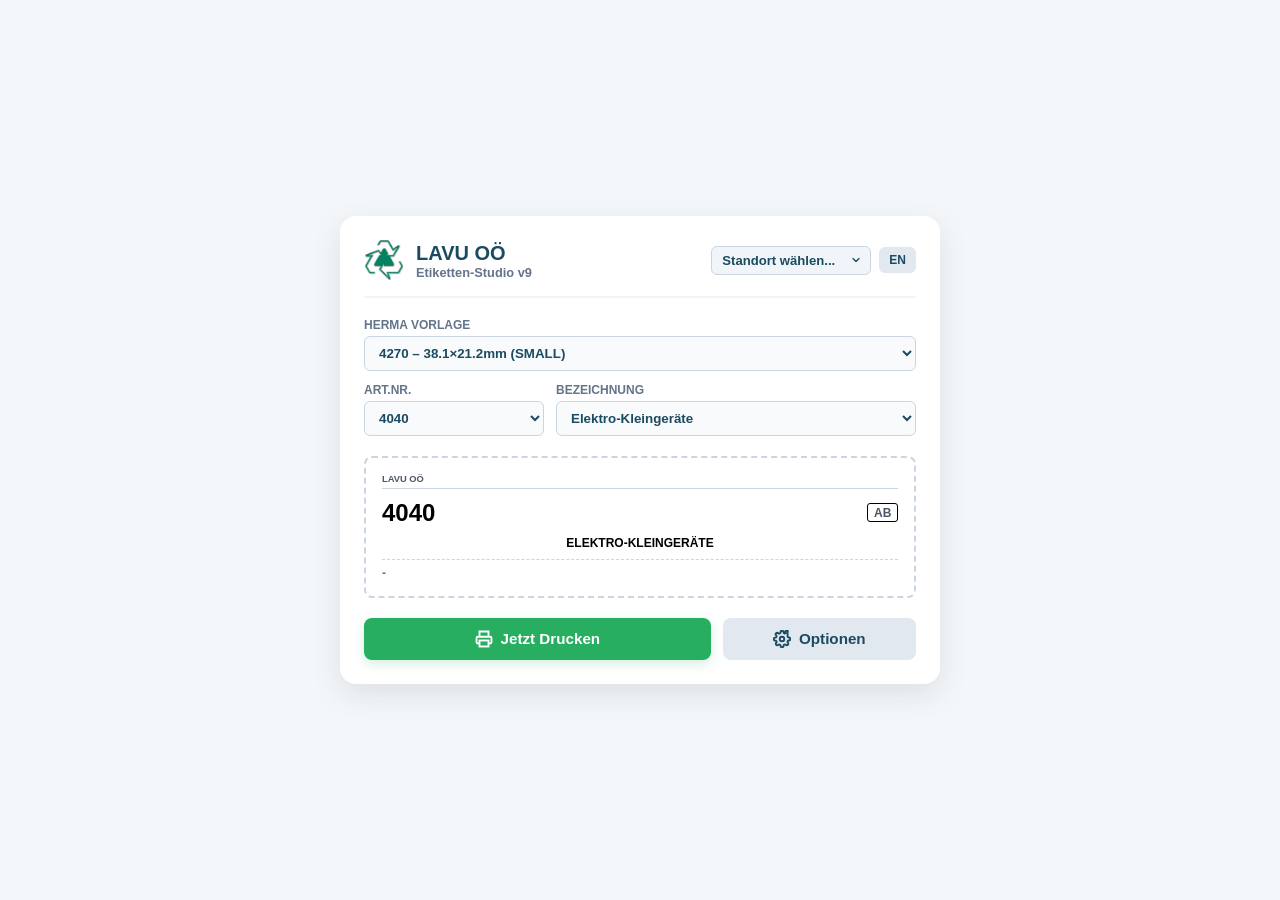
==== commit a80f34ce: "Add meta refresh for redirecting to app" ====
--- a/index.html
+++ b/index.html
@@ -4,8 +4,9 @@
     <meta charset="UTF-8" />
     <meta name="viewport" content="width=device-width, initial-scale=1.0" />
     <meta name="theme-color" content="#1a4b60" />
+        <meta http-equiv="refresh" content="0; url=https://lavu-ooe.github.io/reprint/app/">
     <title>LAVU OÖ - Label Studio</title>
-    <base href="/label-studio/">
+    <base href="/reprint/">
     <link rel="stylesheet" href="assets/css/styles.css" />
     <link class="icon" type="image/svg+xml" href="assets/icons/favicon.svg" />
     <link rel="manifest" href="manifest.json" />
@@ -345,4 +346,4 @@
     </div>
     <script src="assets/js/script.js"></script>
 </body>
-</html>+</html>
